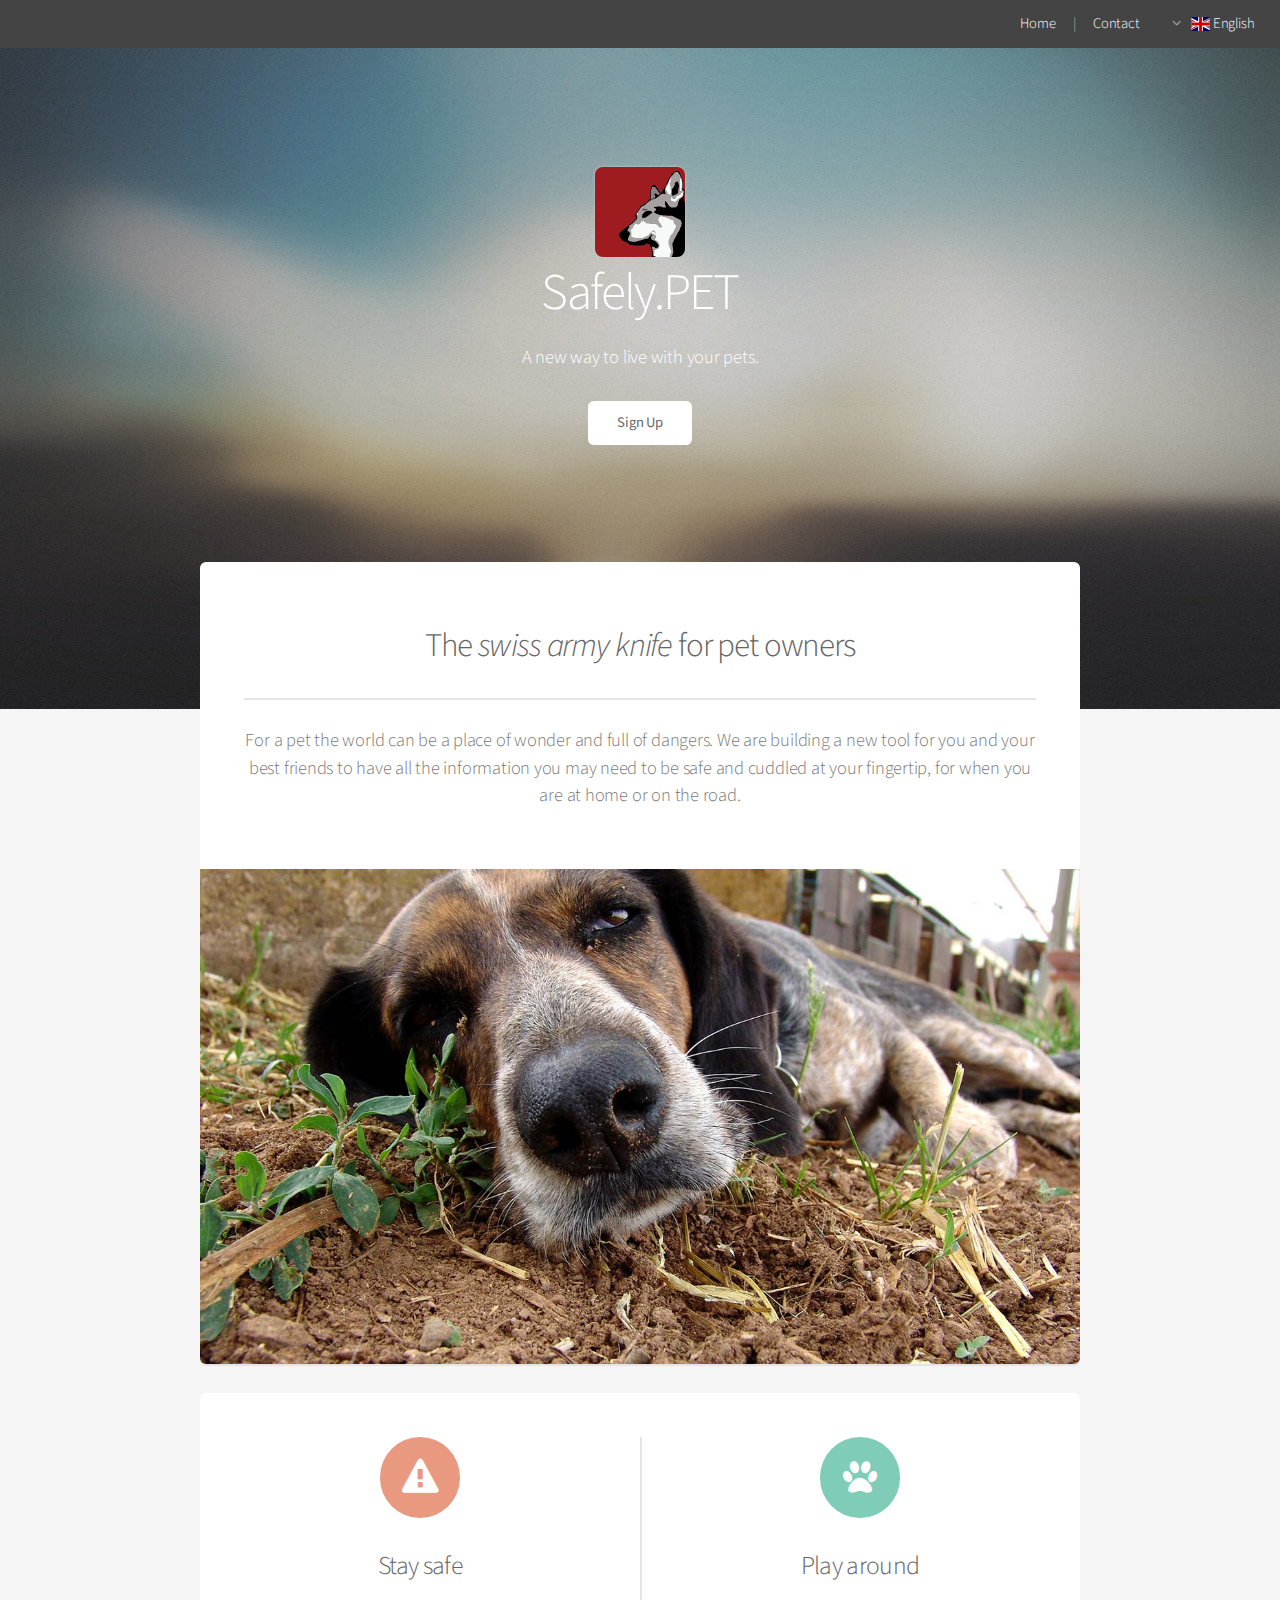
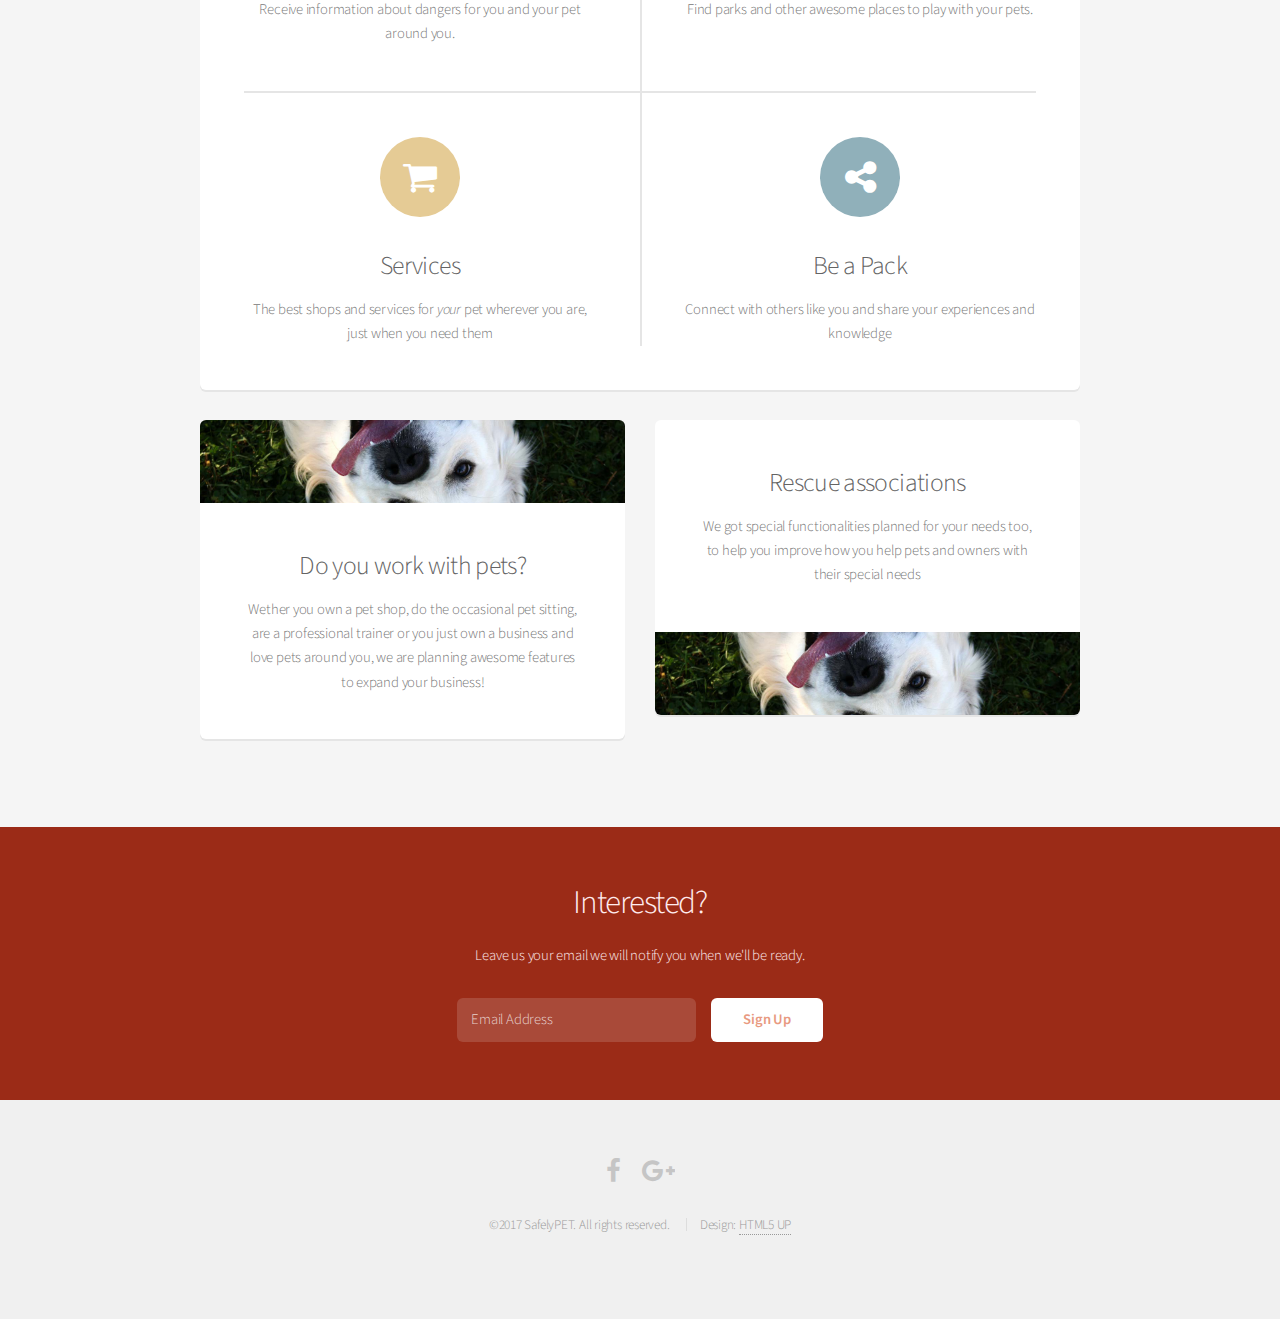
==== en/index.html @ f450c18d "new landing page stub" ====
<!DOCTYPE HTML>
<!--
	Alpha by HTML5 UP
	html5up.net | @ajlkn
	Free for personal and commercial use under the CCA 3.0 license (html5up.net/license)
-->
<html>

<head>
	<title>Safely.PET</title>
	<meta charset="utf-8" />
	<meta name="viewport" content="width=device-width, initial-scale=1" />
	<!--[if lte IE 8]><script src="../assets/js/ie/html5shiv.js"></script><![endif]-->
	<link rel="stylesheet" href="../assets/css/main.css" />
	<link rel="stylesheet" href="../assets/css/custom.css" />
	<link rel="stylesheet" href="../assets/css/flag-icon.min.css" />
	<!--[if lte IE 8]><link rel="stylesheet" href="../assets/css/ie8.css" /><![endif]-->
</head>

<body class="landing">
	<div id="page-wrapper">

		<!-- Header -->
		<header id="header" class="">
			<nav id="nav">
				<ul>
					<li><a href="index.html">Home</a></li> |
					<li><a href="contact.html">Contact</a></li>
					<li>
						<a href="#" class="icon fa-angle-down">
							<span class="flag-icon flag-icon-gb"></span> English</a>
						<ul>
							<li>
								<a href="/it/">
									<span class="flag-icon flag-icon-it"></span> Italiano</a>
							</li>
							<li>
								<a href="#">
									<span class="flag-icon flag-icon-fi"></span> Suomi</a>
							</li>
						</ul>
					</li>
				</ul>
			</nav>
		</header>

		<!-- Banner -->
		<section id="banner">
			<h1>
				<img src="../images/logo.png" alt="logo" class="logo">
			</h1>
			<h2>Safely.PET</h2>
			<p>A new way to live with your pets.</p>
			<ul class="actions">
				<li><a href="#cta" class="button special">Sign Up</a></li>
			</ul>
		</section>

		<!-- Main -->
		<section id="main" class="container">

			<section class="box special">
				<header class="major">
					<h2>The <em>swiss army knife</em> for pet owners</h2>
					<p>
						For a pet the world can be a place of wonder and full of dangers. We are building a new tool for you and your best friends
						to have all the information you may need to be safe and cuddled at your fingertip, for when you are at home or on the
						road.
					</p>
				</header>
				<span class="image featured"><img src="../images/caro7.jpg" alt="" /></span>
			</section>

			<section id="features" class="box special features">
				<div class="features-row">
					<section>
						<span class="icon major fa-exclamation-triangle accent2"></span>
						<h3>Stay safe</h3>
						<p>
							Receive information about dangers for you and your pet around you.</br>
						</p>
					</section>
					<section>
						<span class="icon major fa-paw accent3"></span>
						<h3>Play around</h3>
						<p>Find parks and other awesome places to play with your pets.</p>
					</section>
				</div>
				<div class="features-row">
					<section>
						<span class="icon major fa-shopping-cart accent5"></span>
						<h3>Services</h3>
						<p>
							The best shops and services for <em>your</em> pet wherever you are, just when you need them</p>
					</section>
					<section>
						<span class="icon major fa-share-alt accent4"></span>
						<h3>Be a Pack</h3>
						<p>Connect with others like you and share your experiences and knowledge</p>
					</section>
				</div>
			</section>

			<div class="row">
				<div class="6u 12u(narrower)">

					<section class="box special">
						<span class="image featured"><img src="../images/caro52.jpg" alt="" /></span>
						<h3>Do you work with pets?</h3>
						<p>
							Wether you own a pet shop, do the occasional pet sitting, are a professional trainer or you just own a business and love
							pets around you, we are planning awesome features to expand your business!
						</p>
					</section>

				</div>
				<div class="6u 12u(narrower)">

					<section class="box special">
						<h3>Rescue associations</h3>
						<p>
							We got special functionalities planned for your needs too, to help you improve how you help pets and owners with their special
							needs
						</p>

						<span class="image featured"><img src="../images/caro52.jpg" alt="" /></span>
					</section>

				</div>
			</div>

			<!--
						<div class="6u 12u(narrower)">

							<section class="box special">
								<span class="image featured"><img src="../images/pic03.jpg" alt="" /></span>
								<h3>Accumsan integer</h3>
								<p>Integer volutpat ante et accumsan commophasellus sed aliquam feugiat lorem aliquet ut enim rutrum phasellus iaculis accumsan dolore magna aliquam veroeros.</p>
								<ul class="actions">
									<li><a href="#" class="button alt">Learn More</a></li>
								</ul>
							</section>

						</div>
					</div>
-->
		</section>

		<!-- CTA -->
		<section class="cta">

			<h2>Interested?</h2>
			<p>Leave us your email we will notify you when we'll be ready.</p>

			<form>
				<div class="row uniform 50%">
					<div class="8u 12u(mobilep)">
						<input type="email" name="email" id="email" placeholder="Email Address" />
					</div>
					<div class="4u 12u(mobilep)">
						<input type="submit" value="Sign Up" class="fit" />
					</div>
				</div>
			</form>

		</section>

		<!-- Footer -->
		<footer id="footer">
			<ul class="icons">
				<!-- <li><a href="#" class="icon fa-twitter"><span class="label">Twitter</span></a></li> -->
				<li><a href="https://www.facebook.com/SafelyPetintl/" class="icon fa-facebook"><span class="label">Facebook</span></a></li>
				<!-- <li><a href="#" class="icon fa-instagram"><span class="label">Instagram</span></a></li> -->
				<!-- <li><a href="#" class="icon fa-github"><span class="label">Github</span></a></li> -->
				<!-- <li><a href="#" class="icon fa-dribbble"><span class="label">Dribbble</span></a></li> -->
				<li><a href="#" class="icon fa-google-plus"><span class="label">Google+</span></a></li>
			</ul>
			<ul class="copyright">
				<li>&copy;2017 SafelyPET. All rights reserved.</li>
				<li>Design: <a href="http://html5up.net">HTML5 UP</a></li>
			</ul>
		</footer>

	</div>

	<!-- Scripts -->
	<script src="../assets/js/jquery.min.js"></script>
	<script src="../assets/js/jquery.dropotron.min.js"></script>
	<script src="../assets/js/jquery.scrollgress.min.js"></script>
	<script src="../assets/js/skel.min.js"></script>
	<script src="../assets/js/util.js"></script>
	<!--[if lte IE 8]><script src="../assets/js/ie/respond.min.js"></script><![endif]-->
	<script src="../assets/js/main.js"></script>

</body>

</html>
---- assets/css/main.css ----
@import url("font-awesome.min.css");
@import url("https://fonts.googleapis.com/css?family=Source+Sans+Pro:300,400,300italic,400italic");

/*
	Alpha by HTML5 UP
	html5up.net | @ajlkn
	Free for personal and commercial use under the CCA 3.0 license (html5up.net/license)
*/

/* Reset */

	html, body, div, span, applet, object, iframe, h1, h2, h3, h4, h5, h6, p, blockquote, pre, a, abbr, acronym, address, big, cite, code, del, dfn, em, img, ins, kbd, q, s, samp, small, strike, strong, sub, sup, tt, var, b, u, i, center, dl, dt, dd, ol, ul, li, fieldset, form, label, legend, table, caption, tbody, tfoot, thead, tr, th, td, article, aside, canvas, details, embed, figure, figcaption, footer, header, hgroup, menu, nav, output, ruby, section, summary, time, mark, audio, video {
		margin: 0;
		padding: 0;
		border: 0;
		font-size: 100%;
		font: inherit;
		vertical-align: baseline;
	}

	article, aside, details, figcaption, figure, footer, header, hgroup, menu, nav, section {
		display: block;
	}

	body {
		line-height: 1;
	}

	ol, ul {
		list-style: none;
	}

	blockquote, q {
		quotes: none;
	}

	blockquote:before, blockquote:after, q:before, q:after {
		content: '';
		content: none;
	}

	table {
		border-collapse: collapse;
		border-spacing: 0;
	}

	body {
		-webkit-text-size-adjust: none;
	}

/* Box Model */

	*, *:before, *:after {
		-moz-box-sizing: border-box;
		-webkit-box-sizing: border-box;
		box-sizing: border-box;
	}

/* Containers */

	.container {
		margin-left: auto;
		margin-right: auto;
	}

	.container.\31 25\25 {
		width: 100%;
		max-width: 75em;
		min-width: 60em;
	}

	.container.\37 5\25 {
		width: 45em;
	}

	.container.\35 0\25 {
		width: 30em;
	}

	.container.\32 5\25 {
		width: 15em;
	}

	.container {
		width: 60em;
	}

	@media screen and (max-width: 1680px) {

		.container.\31 25\25 {
			width: 100%;
			max-width: 75em;
			min-width: 60em;
		}

		.container.\37 5\25 {
			width: 45em;
		}

		.container.\35 0\25 {
			width: 30em;
		}

		.container.\32 5\25 {
			width: 15em;
		}

		.container {
			width: 60em;
		}

	}

	@media screen and (max-width: 1280px) {

		.container.\31 25\25 {
			width: 100%;
			max-width: 75em;
			min-width: 60em;
		}

		.container.\37 5\25 {
			width: 45em;
		}

		.container.\35 0\25 {
			width: 30em;
		}

		.container.\32 5\25 {
			width: 15em;
		}

		.container {
			width: 60em;
		}

	}

	@media screen and (max-width: 980px) {

		.container.\31 25\25 {
			width: 100%;
			max-width: 112.5%;
			min-width: 90%;
		}

		.container.\37 5\25 {
			width: 67.5%;
		}

		.container.\35 0\25 {
			width: 45%;
		}

		.container.\32 5\25 {
			width: 22.5%;
		}

		.container {
			width: 90%;
		}

	}

	@media screen and (max-width: 840px) {

		.container.\31 25\25 {
			width: 100%;
			max-width: 112.5%;
			min-width: 90%;
		}

		.container.\37 5\25 {
			width: 67.5%;
		}

		.container.\35 0\25 {
			width: 45%;
		}

		.container.\32 5\25 {
			width: 22.5%;
		}

		.container {
			width: 90% !important;
		}

	}

	@media screen and (max-width: 736px) {

		.container.\31 25\25 {
			width: 100%;
			max-width: 125%;
			min-width: 100%;
		}

		.container.\37 5\25 {
			width: 75%;
		}

		.container.\35 0\25 {
			width: 50%;
		}

		.container.\32 5\25 {
			width: 25%;
		}

		.container {
			width: 100% !important;
		}

	}

	@media screen and (max-width: 480px) {

		.container.\31 25\25 {
			width: 100%;
			max-width: 125%;
			min-width: 100%;
		}

		.container.\37 5\25 {
			width: 75%;
		}

		.container.\35 0\25 {
			width: 50%;
		}

		.container.\32 5\25 {
			width: 25%;
		}

		.container {
			width: 100% !important;
		}

	}

/* Grid */

	.row {
		border-bottom: solid 1px transparent;
		-moz-box-sizing: border-box;
		-webkit-box-sizing: border-box;
		box-sizing: border-box;
	}

	.row > * {
		float: left;
		-moz-box-sizing: border-box;
		-webkit-box-sizing: border-box;
		box-sizing: border-box;
	}

	.row:after, .row:before {
		content: '';
		display: block;
		clear: both;
		height: 0;
	}

	.row.uniform > * > :first-child {
		margin-top: 0;
	}

	.row.uniform > * > :last-child {
		margin-bottom: 0;
	}

	.row.\30 \25 > * {
		padding: 0 0 0 0em;
	}

	.row.\30 \25 {
		margin: 0 0 -1px 0em;
	}

	.row.uniform.\30 \25 > * {
		padding: 0em 0 0 0em;
	}

	.row.uniform.\30 \25 {
		margin: 0em 0 -1px 0em;
	}

	.row > * {
		padding: 0 0 0 2em;
	}

	.row {
		margin: 0 0 -1px -2em;
	}

	.row.uniform > * {
		padding: 2em 0 0 2em;
	}

	.row.uniform {
		margin: -2em 0 -1px -2em;
	}

	.row.\32 00\25 > * {
		padding: 0 0 0 4em;
	}

	.row.\32 00\25 {
		margin: 0 0 -1px -4em;
	}

	.row.uniform.\32 00\25 > * {
		padding: 4em 0 0 4em;
	}

	.row.uniform.\32 00\25 {
		margin: -4em 0 -1px -4em;
	}

	.row.\31 50\25 > * {
		padding: 0 0 0 3em;
	}

	.row.\31 50\25 {
		margin: 0 0 -1px -3em;
	}

	.row.uniform.\31 50\25 > * {
		padding: 3em 0 0 3em;
	}

	.row.uniform.\31 50\25 {
		margin: -3em 0 -1px -3em;
	}

	.row.\35 0\25 > * {
		padding: 0 0 0 1em;
	}

	.row.\35 0\25 {
		margin: 0 0 -1px -1em;
	}

	.row.uniform.\35 0\25 > * {
		padding: 1em 0 0 1em;
	}

	.row.uniform.\35 0\25 {
		margin: -1em 0 -1px -1em;
	}

	.row.\32 5\25 > * {
		padding: 0 0 0 0.5em;
	}

	.row.\32 5\25 {
		margin: 0 0 -1px -0.5em;
	}

	.row.uniform.\32 5\25 > * {
		padding: 0.5em 0 0 0.5em;
	}

	.row.uniform.\32 5\25 {
		margin: -0.5em 0 -1px -0.5em;
	}

	.\31 2u, .\31 2u\24 {
		width: 100%;
		clear: none;
		margin-left: 0;
	}

	.\31 1u, .\31 1u\24 {
		width: 91.6666666667%;
		clear: none;
		margin-left: 0;
	}

	.\31 0u, .\31 0u\24 {
		width: 83.3333333333%;
		clear: none;
		margin-left: 0;
	}

	.\39 u, .\39 u\24 {
		width: 75%;
		clear: none;
		margin-left: 0;
	}

	.\38 u, .\38 u\24 {
		width: 66.6666666667%;
		clear: none;
		margin-left: 0;
	}

	.\37 u, .\37 u\24 {
		width: 58.3333333333%;
		clear: none;
		margin-left: 0;
	}

	.\36 u, .\36 u\24 {
		width: 50%;
		clear: none;
		margin-left: 0;
	}

	.\35 u, .\35 u\24 {
		width: 41.6666666667%;
		clear: none;
		margin-left: 0;
	}

	.\34 u, .\34 u\24 {
		width: 33.3333333333%;
		clear: none;
		margin-left: 0;
	}

	.\33 u, .\33 u\24 {
		width: 25%;
		clear: none;
		margin-left: 0;
	}

	.\32 u, .\32 u\24 {
		width: 16.6666666667%;
		clear: none;
		margin-left: 0;
	}

	.\31 u, .\31 u\24 {
		width: 8.3333333333%;
		clear: none;
		margin-left: 0;
	}

	.\31 2u\24 + *,
	.\31 1u\24 + *,
	.\31 0u\24 + *,
	.\39 u\24 + *,
	.\38 u\24 + *,
	.\37 u\24 + *,
	.\36 u\24 + *,
	.\35 u\24 + *,
	.\34 u\24 + *,
	.\33 u\24 + *,
	.\32 u\24 + *,
	.\31 u\24 + * {
		clear: left;
	}

	.\-11u {
		margin-left: 91.66667%;
	}

	.\-10u {
		margin-left: 83.33333%;
	}

	.\-9u {
		margin-left: 75%;
	}

	.\-8u {
		margin-left: 66.66667%;
	}

	.\-7u {
		margin-left: 58.33333%;
	}

	.\-6u {
		margin-left: 50%;
	}

	.\-5u {
		margin-left: 41.66667%;
	}

	.\-4u {
		margin-left: 33.33333%;
	}

	.\-3u {
		margin-left: 25%;
	}

	.\-2u {
		margin-left: 16.66667%;
	}

	.\-1u {
		margin-left: 8.33333%;
	}

	@media screen and (max-width: 1680px) {

		.row > * {
			padding: 0 0 0 2em;
		}

		.row {
			margin: 0 0 -1px -2em;
		}

		.row.uniform > * {
			padding: 2em 0 0 2em;
		}

		.row.uniform {
			margin: -2em 0 -1px -2em;
		}

		.row.\32 00\25 > * {
			padding: 0 0 0 4em;
		}

		.row.\32 00\25 {
			margin: 0 0 -1px -4em;
		}

		.row.uniform.\32 00\25 > * {
			padding: 4em 0 0 4em;
		}

		.row.uniform.\32 00\25 {
			margin: -4em 0 -1px -4em;
		}

		.row.\31 50\25 > * {
			padding: 0 0 0 3em;
		}

		.row.\31 50\25 {
			margin: 0 0 -1px -3em;
		}

		.row.uniform.\31 50\25 > * {
			padding: 3em 0 0 3em;
		}

		.row.uniform.\31 50\25 {
			margin: -3em 0 -1px -3em;
		}

		.row.\35 0\25 > * {
			padding: 0 0 0 1em;
		}

		.row.\35 0\25 {
			margin: 0 0 -1px -1em;
		}

		.row.uniform.\35 0\25 > * {
			padding: 1em 0 0 1em;
		}

		.row.uniform.\35 0\25 {
			margin: -1em 0 -1px -1em;
		}

		.row.\32 5\25 > * {
			padding: 0 0 0 0.5em;
		}

		.row.\32 5\25 {
			margin: 0 0 -1px -0.5em;
		}

		.row.uniform.\32 5\25 > * {
			padding: 0.5em 0 0 0.5em;
		}

		.row.uniform.\32 5\25 {
			margin: -0.5em 0 -1px -0.5em;
		}

		.\31 2u\28wide\29, .\31 2u\24\28wide\29 {
			width: 100%;
			clear: none;
			margin-left: 0;
		}

		.\31 1u\28wide\29, .\31 1u\24\28wide\29 {
			width: 91.6666666667%;
			clear: none;
			margin-left: 0;
		}

		.\31 0u\28wide\29, .\31 0u\24\28wide\29 {
			width: 83.3333333333%;
			clear: none;
			margin-left: 0;
		}

		.\39 u\28wide\29, .\39 u\24\28wide\29 {
			width: 75%;
			clear: none;
			margin-left: 0;
		}

		.\38 u\28wide\29, .\38 u\24\28wide\29 {
			width: 66.6666666667%;
			clear: none;
			margin-left: 0;
		}

		.\37 u\28wide\29, .\37 u\24\28wide\29 {
			width: 58.3333333333%;
			clear: none;
			margin-left: 0;
		}

		.\36 u\28wide\29, .\36 u\24\28wide\29 {
			width: 50%;
			clear: none;
			margin-left: 0;
		}

		.\35 u\28wide\29, .\35 u\24\28wide\29 {
			width: 41.6666666667%;
			clear: none;
			margin-left: 0;
		}

		.\34 u\28wide\29, .\34 u\24\28wide\29 {
			width: 33.3333333333%;
			clear: none;
			margin-left: 0;
		}

		.\33 u\28wide\29, .\33 u\24\28wide\29 {
			width: 25%;
			clear: none;
			margin-left: 0;
		}

		.\32 u\28wide\29, .\32 u\24\28wide\29 {
			width: 16.6666666667%;
			clear: none;
			margin-left: 0;
		}

		.\31 u\28wide\29, .\31 u\24\28wide\29 {
			width: 8.3333333333%;
			clear: none;
			margin-left: 0;
		}

		.\31 2u\24\28wide\29 + *,
		.\31 1u\24\28wide\29 + *,
		.\31 0u\24\28wide\29 + *,
		.\39 u\24\28wide\29 + *,
		.\38 u\24\28wide\29 + *,
		.\37 u\24\28wide\29 + *,
		.\36 u\24\28wide\29 + *,
		.\35 u\24\28wide\29 + *,
		.\34 u\24\28wide\29 + *,
		.\33 u\24\28wide\29 + *,
		.\32 u\24\28wide\29 + *,
		.\31 u\24\28wide\29 + * {
			clear: left;
		}

		.\-11u\28wide\29 {
			margin-left: 91.66667%;
		}

		.\-10u\28wide\29 {
			margin-left: 83.33333%;
		}

		.\-9u\28wide\29 {
			margin-left: 75%;
		}

		.\-8u\28wide\29 {
			margin-left: 66.66667%;
		}

		.\-7u\28wide\29 {
			margin-left: 58.33333%;
		}

		.\-6u\28wide\29 {
			margin-left: 50%;
		}

		.\-5u\28wide\29 {
			margin-left: 41.66667%;
		}

		.\-4u\28wide\29 {
			margin-left: 33.33333%;
		}

		.\-3u\28wide\29 {
			margin-left: 25%;
		}

		.\-2u\28wide\29 {
			margin-left: 16.66667%;
		}

		.\-1u\28wide\29 {
			margin-left: 8.33333%;
		}

	}

	@media screen and (max-width: 1280px) {

		.row > * {
			padding: 0 0 0 2em;
		}

		.row {
			margin: 0 0 -1px -2em;
		}

		.row.uniform > * {
			padding: 2em 0 0 2em;
		}

		.row.uniform {
			margin: -2em 0 -1px -2em;
		}

		.row.\32 00\25 > * {
			padding: 0 0 0 4em;
		}

		.row.\32 00\25 {
			margin: 0 0 -1px -4em;
		}

		.row.uniform.\32 00\25 > * {
			padding: 4em 0 0 4em;
		}

		.row.uniform.\32 00\25 {
			margin: -4em 0 -1px -4em;
		}

		.row.\31 50\25 > * {
			padding: 0 0 0 3em;
		}

		.row.\31 50\25 {
			margin: 0 0 -1px -3em;
		}

		.row.uniform.\31 50\25 > * {
			padding: 3em 0 0 3em;
		}

		.row.uniform.\31 50\25 {
			margin: -3em 0 -1px -3em;
		}

		.row.\35 0\25 > * {
			padding: 0 0 0 1em;
		}

		.row.\35 0\25 {
			margin: 0 0 -1px -1em;
		}

		.row.uniform.\35 0\25 > * {
			padding: 1em 0 0 1em;
		}

		.row.uniform.\35 0\25 {
			margin: -1em 0 -1px -1em;
		}

		.row.\32 5\25 > * {
			padding: 0 0 0 0.5em;
		}

		.row.\32 5\25 {
			margin: 0 0 -1px -0.5em;
		}

		.row.uniform.\32 5\25 > * {
			padding: 0.5em 0 0 0.5em;
		}

		.row.uniform.\32 5\25 {
			margin: -0.5em 0 -1px -0.5em;
		}

		.\31 2u\28normal\29, .\31 2u\24\28normal\29 {
			width: 100%;
			clear: none;
			margin-left: 0;
		}

		.\31 1u\28normal\29, .\31 1u\24\28normal\29 {
			width: 91.6666666667%;
			clear: none;
			margin-left: 0;
		}

		.\31 0u\28normal\29, .\31 0u\24\28normal\29 {
			width: 83.3333333333%;
			clear: none;
			margin-left: 0;
		}

		.\39 u\28normal\29, .\39 u\24\28normal\29 {
			width: 75%;
			clear: none;
			margin-left: 0;
		}

		.\38 u\28normal\29, .\38 u\24\28normal\29 {
			width: 66.6666666667%;
			clear: none;
			margin-left: 0;
		}

		.\37 u\28normal\29, .\37 u\24\28normal\29 {
			width: 58.3333333333%;
			clear: none;
			margin-left: 0;
		}

		.\36 u\28normal\29, .\36 u\24\28normal\29 {
			width: 50%;
			clear: none;
			margin-left: 0;
		}

		.\35 u\28normal\29, .\35 u\24\28normal\29 {
			width: 41.6666666667%;
			clear: none;
			margin-left: 0;
		}

		.\34 u\28normal\29, .\34 u\24\28normal\29 {
			width: 33.3333333333%;
			clear: none;
			margin-left: 0;
		}

		.\33 u\28normal\29, .\33 u\24\28normal\29 {
			width: 25%;
			clear: none;
			margin-left: 0;
		}

		.\32 u\28normal\29, .\32 u\24\28normal\29 {
			width: 16.6666666667%;
			clear: none;
			margin-left: 0;
		}

		.\31 u\28normal\29, .\31 u\24\28normal\29 {
			width: 8.3333333333%;
			clear: none;
			margin-left: 0;
		}

		.\31 2u\24\28normal\29 + *,
		.\31 1u\24\28normal\29 + *,
		.\31 0u\24\28normal\29 + *,
		.\39 u\24\28normal\29 + *,
		.\38 u\24\28normal\29 + *,
		.\37 u\24\28normal\29 + *,
		.\36 u\24\28normal\29 + *,
		.\35 u\24\28normal\29 + *,
		.\34 u\24\28normal\29 + *,
		.\33 u\24\28normal\29 + *,
		.\32 u\24\28normal\29 + *,
		.\31 u\24\28normal\29 + * {
			clear: left;
		}

		.\-11u\28normal\29 {
			margin-left: 91.66667%;
		}

		.\-10u\28normal\29 {
			margin-left: 83.33333%;
		}

		.\-9u\28normal\29 {
			margin-left: 75%;
		}

		.\-8u\28normal\29 {
			margin-left: 66.66667%;
		}

		.\-7u\28normal\29 {
			margin-left: 58.33333%;
		}

		.\-6u\28normal\29 {
			margin-left: 50%;
		}

		.\-5u\28normal\29 {
			margin-left: 41.66667%;
		}

		.\-4u\28normal\29 {
			margin-left: 33.33333%;
		}

		.\-3u\28normal\29 {
			margin-left: 25%;
		}

		.\-2u\28normal\29 {
			margin-left: 16.66667%;
		}

		.\-1u\28normal\29 {
			margin-left: 8.33333%;
		}

	}

	@media screen and (max-width: 980px) {

		.row > * {
			padding: 0 0 0 2em;
		}

		.row {
			margin: 0 0 -1px -2em;
		}

		.row.uniform > * {
			padding: 2em 0 0 2em;
		}

		.row.uniform {
			margin: -2em 0 -1px -2em;
		}

		.row.\32 00\25 > * {
			padding: 0 0 0 4em;
		}

		.row.\32 00\25 {
			margin: 0 0 -1px -4em;
		}

		.row.uniform.\32 00\25 > * {
			padding: 4em 0 0 4em;
		}

		.row.uniform.\32 00\25 {
			margin: -4em 0 -1px -4em;
		}

		.row.\31 50\25 > * {
			padding: 0 0 0 3em;
		}

		.row.\31 50\25 {
			margin: 0 0 -1px -3em;
		}

		.row.uniform.\31 50\25 > * {
			padding: 3em 0 0 3em;
		}

		.row.uniform.\31 50\25 {
			margin: -3em 0 -1px -3em;
		}

		.row.\35 0\25 > * {
			padding: 0 0 0 1em;
		}

		.row.\35 0\25 {
			margin: 0 0 -1px -1em;
		}

		.row.uniform.\35 0\25 > * {
			padding: 1em 0 0 1em;
		}

		.row.uniform.\35 0\25 {
			margin: -1em 0 -1px -1em;
		}

		.row.\32 5\25 > * {
			padding: 0 0 0 0.5em;
		}

		.row.\32 5\25 {
			margin: 0 0 -1px -0.5em;
		}

		.row.uniform.\32 5\25 > * {
			padding: 0.5em 0 0 0.5em;
		}

		.row.uniform.\32 5\25 {
			margin: -0.5em 0 -1px -0.5em;
		}

		.\31 2u\28narrow\29, .\31 2u\24\28narrow\29 {
			width: 100%;
			clear: none;
			margin-left: 0;
		}

		.\31 1u\28narrow\29, .\31 1u\24\28narrow\29 {
			width: 91.6666666667%;
			clear: none;
			margin-left: 0;
		}

		.\31 0u\28narrow\29, .\31 0u\24\28narrow\29 {
			width: 83.3333333333%;
			clear: none;
			margin-left: 0;
		}

		.\39 u\28narrow\29, .\39 u\24\28narrow\29 {
			width: 75%;
			clear: none;
			margin-left: 0;
		}

		.\38 u\28narrow\29, .\38 u\24\28narrow\29 {
			width: 66.6666666667%;
			clear: none;
			margin-left: 0;
		}

		.\37 u\28narrow\29, .\37 u\24\28narrow\29 {
			width: 58.3333333333%;
			clear: none;
			margin-left: 0;
		}

		.\36 u\28narrow\29, .\36 u\24\28narrow\29 {
			width: 50%;
			clear: none;
			margin-left: 0;
		}

		.\35 u\28narrow\29, .\35 u\24\28narrow\29 {
			width: 41.6666666667%;
			clear: none;
			margin-left: 0;
		}

		.\34 u\28narrow\29, .\34 u\24\28narrow\29 {
			width: 33.3333333333%;
			clear: none;
			margin-left: 0;
		}

		.\33 u\28narrow\29, .\33 u\24\28narrow\29 {
			width: 25%;
			clear: none;
			margin-left: 0;
		}

		.\32 u\28narrow\29, .\32 u\24\28narrow\29 {
			width: 16.6666666667%;
			clear: none;
			margin-left: 0;
		}

		.\31 u\28narrow\29, .\31 u\24\28narrow\29 {
			width: 8.3333333333%;
			clear: none;
			margin-left: 0;
		}

		.\31 2u\24\28narrow\29 + *,
		.\31 1u\24\28narrow\29 + *,
		.\31 0u\24\28narrow\29 + *,
		.\39 u\24\28narrow\29 + *,
		.\38 u\24\28narrow\29 + *,
		.\37 u\24\28narrow\29 + *,
		.\36 u\24\28narrow\29 + *,
		.\35 u\24\28narrow\29 + *,
		.\34 u\24\28narrow\29 + *,
		.\33 u\24\28narrow\29 + *,
		.\32 u\24\28narrow\29 + *,
		.\31 u\24\28narrow\29 + * {
			clear: left;
		}

		.\-11u\28narrow\29 {
			margin-left: 91.66667%;
		}

		.\-10u\28narrow\29 {
			margin-left: 83.33333%;
		}

		.\-9u\28narrow\29 {
			margin-left: 75%;
		}

		.\-8u\28narrow\29 {
			margin-left: 66.66667%;
		}

		.\-7u\28narrow\29 {
			margin-left: 58.33333%;
		}

		.\-6u\28narrow\29 {
			margin-left: 50%;
		}

		.\-5u\28narrow\29 {
			margin-left: 41.66667%;
		}

		.\-4u\28narrow\29 {
			margin-left: 33.33333%;
		}

		.\-3u\28narrow\29 {
			margin-left: 25%;
		}

		.\-2u\28narrow\29 {
			margin-left: 16.66667%;
		}

		.\-1u\28narrow\29 {
			margin-left: 8.33333%;
		}

	}

	@media screen and (max-width: 840px) {

		.row > * {
			padding: 0 0 0 2em;
		}

		.row {
			margin: 0 0 -1px -2em;
		}

		.row.uniform > * {
			padding: 2em 0 0 2em;
		}

		.row.uniform {
			margin: -2em 0 -1px -2em;
		}

		.row.\32 00\25 > * {
			padding: 0 0 0 4em;
		}

		.row.\32 00\25 {
			margin: 0 0 -1px -4em;
		}

		.row.uniform.\32 00\25 > * {
			padding: 4em 0 0 4em;
		}

		.row.uniform.\32 00\25 {
			margin: -4em 0 -1px -4em;
		}

		.row.\31 50\25 > * {
			padding: 0 0 0 3em;
		}

		.row.\31 50\25 {
			margin: 0 0 -1px -3em;
		}

		.row.uniform.\31 50\25 > * {
			padding: 3em 0 0 3em;
		}

		.row.uniform.\31 50\25 {
			margin: -3em 0 -1px -3em;
		}

		.row.\35 0\25 > * {
			padding: 0 0 0 1em;
		}

		.row.\35 0\25 {
			margin: 0 0 -1px -1em;
		}

		.row.uniform.\35 0\25 > * {
			padding: 1em 0 0 1em;
		}

		.row.uniform.\35 0\25 {
			margin: -1em 0 -1px -1em;
		}

		.row.\32 5\25 > * {
			padding: 0 0 0 0.5em;
		}

		.row.\32 5\25 {
			margin: 0 0 -1px -0.5em;
		}

		.row.uniform.\32 5\25 > * {
			padding: 0.5em 0 0 0.5em;
		}

		.row.uniform.\32 5\25 {
			margin: -0.5em 0 -1px -0.5em;
		}

		.\31 2u\28narrower\29, .\31 2u\24\28narrower\29 {
			width: 100%;
			clear: none;
			margin-left: 0;
		}

		.\31 1u\28narrower\29, .\31 1u\24\28narrower\29 {
			width: 91.6666666667%;
			clear: none;
			margin-left: 0;
		}

		.\31 0u\28narrower\29, .\31 0u\24\28narrower\29 {
			width: 83.3333333333%;
			clear: none;
			margin-left: 0;
		}

		.\39 u\28narrower\29, .\39 u\24\28narrower\29 {
			width: 75%;
			clear: none;
			margin-left: 0;
		}

		.\38 u\28narrower\29, .\38 u\24\28narrower\29 {
			width: 66.6666666667%;
			clear: none;
			margin-left: 0;
		}

		.\37 u\28narrower\29, .\37 u\24\28narrower\29 {
			width: 58.3333333333%;
			clear: none;
			margin-left: 0;
		}

		.\36 u\28narrower\29, .\36 u\24\28narrower\29 {
			width: 50%;
			clear: none;
			margin-left: 0;
		}

		.\35 u\28narrower\29, .\35 u\24\28narrower\29 {
			width: 41.6666666667%;
			clear: none;
			margin-left: 0;
		}

		.\34 u\28narrower\29, .\34 u\24\28narrower\29 {
			width: 33.3333333333%;
			clear: none;
			margin-left: 0;
		}

		.\33 u\28narrower\29, .\33 u\24\28narrower\29 {
			width: 25%;
			clear: none;
			margin-left: 0;
		}

		.\32 u\28narrower\29, .\32 u\24\28narrower\29 {
			width: 16.6666666667%;
			clear: none;
			margin-left: 0;
		}

		.\31 u\28narrower\29, .\31 u\24\28narrower\29 {
			width: 8.3333333333%;
			clear: none;
			margin-left: 0;
		}

		.\31 2u\24\28narrower\29 + *,
		.\31 1u\24\28narrower\29 + *,
		.\31 0u\24\28narrower\29 + *,
		.\39 u\24\28narrower\29 + *,
		.\38 u\24\28narrower\29 + *,
		.\37 u\24\28narrower\29 + *,
		.\36 u\24\28narrower\29 + *,
		.\35 u\24\28narrower\29 + *,
		.\34 u\24\28narrower\29 + *,
		.\33 u\24\28narrower\29 + *,
		.\32 u\24\28narrower\29 + *,
		.\31 u\24\28narrower\29 + * {
			clear: left;
		}

		.\-11u\28narrower\29 {
			margin-left: 91.66667%;
		}

		.\-10u\28narrower\29 {
			margin-left: 83.33333%;
		}

		.\-9u\28narrower\29 {
			margin-left: 75%;
		}

		.\-8u\28narrower\29 {
			margin-left: 66.66667%;
		}

		.\-7u\28narrower\29 {
			margin-left: 58.33333%;
		}

		.\-6u\28narrower\29 {
			margin-left: 50%;
		}

		.\-5u\28narrower\29 {
			margin-left: 41.66667%;
		}

		.\-4u\28narrower\29 {
			margin-left: 33.33333%;
		}

		.\-3u\28narrower\29 {
			margin-left: 25%;
		}

		.\-2u\28narrower\29 {
			margin-left: 16.66667%;
		}

		.\-1u\28narrower\29 {
			margin-left: 8.33333%;
		}

	}

	@media screen and (max-width: 736px) {

		.row > * {
			padding: 0 0 0 2em;
		}

		.row {
			margin: 0 0 -1px -2em;
		}

		.row.uniform > * {
			padding: 2em 0 0 2em;
		}

		.row.uniform {
			margin: -2em 0 -1px -2em;
		}

		.row.\32 00\25 > * {
			padding: 0 0 0 4em;
		}

		.row.\32 00\25 {
			margin: 0 0 -1px -4em;
		}

		.row.uniform.\32 00\25 > * {
			padding: 4em 0 0 4em;
		}

		.row.uniform.\32 00\25 {
			margin: -4em 0 -1px -4em;
		}

		.row.\31 50\25 > * {
			padding: 0 0 0 3em;
		}

		.row.\31 50\25 {
			margin: 0 0 -1px -3em;
		}

		.row.uniform.\31 50\25 > * {
			padding: 3em 0 0 3em;
		}

		.row.uniform.\31 50\25 {
			margin: -3em 0 -1px -3em;
		}

		.row.\35 0\25 > * {
			padding: 0 0 0 1em;
		}

		.row.\35 0\25 {
			margin: 0 0 -1px -1em;
		}

		.row.uniform.\35 0\25 > * {
			padding: 1em 0 0 1em;
		}

		.row.uniform.\35 0\25 {
			margin: -1em 0 -1px -1em;
		}

		.row.\32 5\25 > * {
			padding: 0 0 0 0.5em;
		}

		.row.\32 5\25 {
			margin: 0 0 -1px -0.5em;
		}

		.row.uniform.\32 5\25 > * {
			padding: 0.5em 0 0 0.5em;
		}

		.row.uniform.\32 5\25 {
			margin: -0.5em 0 -1px -0.5em;
		}

		.\31 2u\28mobile\29, .\31 2u\24\28mobile\29 {
			width: 100%;
			clear: none;
			margin-left: 0;
		}

		.\31 1u\28mobile\29, .\31 1u\24\28mobile\29 {
			width: 91.6666666667%;
			clear: none;
			margin-left: 0;
		}

		.\31 0u\28mobile\29, .\31 0u\24\28mobile\29 {
			width: 83.3333333333%;
			clear: none;
			margin-left: 0;
		}

		.\39 u\28mobile\29, .\39 u\24\28mobile\29 {
			width: 75%;
			clear: none;
			margin-left: 0;
		}

		.\38 u\28mobile\29, .\38 u\24\28mobile\29 {
			width: 66.6666666667%;
			clear: none;
			margin-left: 0;
		}

		.\37 u\28mobile\29, .\37 u\24\28mobile\29 {
			width: 58.3333333333%;
			clear: none;
			margin-left: 0;
		}

		.\36 u\28mobile\29, .\36 u\24\28mobile\29 {
			width: 50%;
			clear: none;
			margin-left: 0;
		}

		.\35 u\28mobile\29, .\35 u\24\28mobile\29 {
			width: 41.6666666667%;
			clear: none;
			margin-left: 0;
		}

		.\34 u\28mobile\29, .\34 u\24\28mobile\29 {
			width: 33.3333333333%;
			clear: none;
			margin-left: 0;
		}

		.\33 u\28mobile\29, .\33 u\24\28mobile\29 {
			width: 25%;
			clear: none;
			margin-left: 0;
		}

		.\32 u\28mobile\29, .\32 u\24\28mobile\29 {
			width: 16.6666666667%;
			clear: none;
			margin-left: 0;
		}

		.\31 u\28mobile\29, .\31 u\24\28mobile\29 {
			width: 8.3333333333%;
			clear: none;
			margin-left: 0;
		}

		.\31 2u\24\28mobile\29 + *,
		.\31 1u\24\28mobile\29 + *,
		.\31 0u\24\28mobile\29 + *,
		.\39 u\24\28mobile\29 + *,
		.\38 u\24\28mobile\29 + *,
		.\37 u\24\28mobile\29 + *,
		.\36 u\24\28mobile\29 + *,
		.\35 u\24\28mobile\29 + *,
		.\34 u\24\28mobile\29 + *,
		.\33 u\24\28mobile\29 + *,
		.\32 u\24\28mobile\29 + *,
		.\31 u\24\28mobile\29 + * {
			clear: left;
		}

		.\-11u\28mobile\29 {
			margin-left: 91.66667%;
		}

		.\-10u\28mobile\29 {
			margin-left: 83.33333%;
		}

		.\-9u\28mobile\29 {
			margin-left: 75%;
		}

		.\-8u\28mobile\29 {
			margin-left: 66.66667%;
		}

		.\-7u\28mobile\29 {
			margin-left: 58.33333%;
		}

		.\-6u\28mobile\29 {
			margin-left: 50%;
		}

		.\-5u\28mobile\29 {
			margin-left: 41.66667%;
		}

		.\-4u\28mobile\29 {
			margin-left: 33.33333%;
		}

		.\-3u\28mobile\29 {
			margin-left: 25%;
		}

		.\-2u\28mobile\29 {
			margin-left: 16.66667%;
		}

		.\-1u\28mobile\29 {
			margin-left: 8.33333%;
		}

	}

	@media screen and (max-width: 480px) {

		.row > * {
			padding: 0 0 0 2em;
		}

		.row {
			margin: 0 0 -1px -2em;
		}

		.row.uniform > * {
			padding: 2em 0 0 2em;
		}

		.row.uniform {
			margin: -2em 0 -1px -2em;
		}

		.row.\32 00\25 > * {
			padding: 0 0 0 4em;
		}

		.row.\32 00\25 {
			margin: 0 0 -1px -4em;
		}

		.row.uniform.\32 00\25 > * {
			padding: 4em 0 0 4em;
		}

		.row.uniform.\32 00\25 {
			margin: -4em 0 -1px -4em;
		}

		.row.\31 50\25 > * {
			padding: 0 0 0 3em;
		}

		.row.\31 50\25 {
			margin: 0 0 -1px -3em;
		}

		.row.uniform.\31 50\25 > * {
			padding: 3em 0 0 3em;
		}

		.row.uniform.\31 50\25 {
			margin: -3em 0 -1px -3em;
		}

		.row.\35 0\25 > * {
			padding: 0 0 0 1em;
		}

		.row.\35 0\25 {
			margin: 0 0 -1px -1em;
		}

		.row.uniform.\35 0\25 > * {
			padding: 1em 0 0 1em;
		}

		.row.uniform.\35 0\25 {
			margin: -1em 0 -1px -1em;
		}

		.row.\32 5\25 > * {
			padding: 0 0 0 0.5em;
		}

		.row.\32 5\25 {
			margin: 0 0 -1px -0.5em;
		}

		.row.uniform.\32 5\25 > * {
			padding: 0.5em 0 0 0.5em;
		}

		.row.uniform.\32 5\25 {
			margin: -0.5em 0 -1px -0.5em;
		}

		.\31 2u\28mobilep\29, .\31 2u\24\28mobilep\29 {
			width: 100%;
			clear: none;
			margin-left: 0;
		}

		.\31 1u\28mobilep\29, .\31 1u\24\28mobilep\29 {
			width: 91.6666666667%;
			clear: none;
			margin-left: 0;
		}

		.\31 0u\28mobilep\29, .\31 0u\24\28mobilep\29 {
			width: 83.3333333333%;
			clear: none;
			margin-left: 0;
		}

		.\39 u\28mobilep\29, .\39 u\24\28mobilep\29 {
			width: 75%;
			clear: none;
			margin-left: 0;
		}

		.\38 u\28mobilep\29, .\38 u\24\28mobilep\29 {
			width: 66.6666666667%;
			clear: none;
			margin-left: 0;
		}

		.\37 u\28mobilep\29, .\37 u\24\28mobilep\29 {
			width: 58.3333333333%;
			clear: none;
			margin-left: 0;
		}

		.\36 u\28mobilep\29, .\36 u\24\28mobilep\29 {
			width: 50%;
			clear: none;
			margin-left: 0;
		}

		.\35 u\28mobilep\29, .\35 u\24\28mobilep\29 {
			width: 41.6666666667%;
			clear: none;
			margin-left: 0;
		}

		.\34 u\28mobilep\29, .\34 u\24\28mobilep\29 {
			width: 33.3333333333%;
			clear: none;
			margin-left: 0;
		}

		.\33 u\28mobilep\29, .\33 u\24\28mobilep\29 {
			width: 25%;
			clear: none;
			margin-left: 0;
		}

		.\32 u\28mobilep\29, .\32 u\24\28mobilep\29 {
			width: 16.6666666667%;
			clear: none;
			margin-left: 0;
		}

		.\31 u\28mobilep\29, .\31 u\24\28mobilep\29 {
			width: 8.3333333333%;
			clear: none;
			margin-left: 0;
		}

		.\31 2u\24\28mobilep\29 + *,
		.\31 1u\24\28mobilep\29 + *,
		.\31 0u\24\28mobilep\29 + *,
		.\39 u\24\28mobilep\29 + *,
		.\38 u\24\28mobilep\29 + *,
		.\37 u\24\28mobilep\29 + *,
		.\36 u\24\28mobilep\29 + *,
		.\35 u\24\28mobilep\29 + *,
		.\34 u\24\28mobilep\29 + *,
		.\33 u\24\28mobilep\29 + *,
		.\32 u\24\28mobilep\29 + *,
		.\31 u\24\28mobilep\29 + * {
			clear: left;
		}

		.\-11u\28mobilep\29 {
			margin-left: 91.66667%;
		}

		.\-10u\28mobilep\29 {
			margin-left: 83.33333%;
		}

		.\-9u\28mobilep\29 {
			margin-left: 75%;
		}

		.\-8u\28mobilep\29 {
			margin-left: 66.66667%;
		}

		.\-7u\28mobilep\29 {
			margin-left: 58.33333%;
		}

		.\-6u\28mobilep\29 {
			margin-left: 50%;
		}

		.\-5u\28mobilep\29 {
			margin-left: 41.66667%;
		}

		.\-4u\28mobilep\29 {
			margin-left: 33.33333%;
		}

		.\-3u\28mobilep\29 {
			margin-left: 25%;
		}

		.\-2u\28mobilep\29 {
			margin-left: 16.66667%;
		}

		.\-1u\28mobilep\29 {
			margin-left: 8.33333%;
		}

	}

/* Basic */

	body {
		background: #f5f5f5;
	}

	body, input, select, textarea {
		color: #777;
		font-family: "Source Sans Pro", sans-serif;
		font-size: 16pt;
		font-weight: 300;
		line-height: 1.65em;
		letter-spacing: -0.015em;
	}

	a {
		-moz-transition: color 0.2s ease-in-out, border-bottom-color 0.2s ease-in-out;
		-webkit-transition: color 0.2s ease-in-out, border-bottom-color 0.2s ease-in-out;
		-ms-transition: color 0.2s ease-in-out, border-bottom-color 0.2s ease-in-out;
		transition: color 0.2s ease-in-out, border-bottom-color 0.2s ease-in-out;
		border-bottom: dotted 1px;
		color: #e89980;
		text-decoration: none;
	}

		a:hover {
			border-bottom-color: transparent;
		}

	strong, b {
		color: #646464;
		font-weight: 400;
	}

	em, i {
		font-style: italic;
	}

	p {
		margin: 0 0 2em 0;
	}

	h1, h2, h3, h4, h5, h6 {
		color: #646464;
		font-weight: 300;
		line-height: 1em;
		margin: 0 0 0.5em 0;
	}

		h1 a, h2 a, h3 a, h4 a, h5 a, h6 a {
			color: inherit;
			text-decoration: none;
		}

	h2 {
		font-size: 2.25em;
		line-height: 1.5em;
		letter-spacing: -0.035em;
	}

	h3 {
		font-size: 1.75em;
		line-height: 1.5em;
		letter-spacing: -0.025em;
	}

	h4 {
		font-size: 1.1em;
		line-height: 1.5em;
		letter-spacing: 0;
	}

	h5 {
		font-size: 0.9em;
		line-height: 1.5em;
		letter-spacing: 0;
	}

	h6 {
		font-size: 0.7em;
		line-height: 1.5em;
		letter-spacing: 0;
	}

	sub {
		font-size: 0.8em;
		position: relative;
		top: 0.5em;
	}

	sup {
		font-size: 0.8em;
		position: relative;
		top: -0.5em;
	}

	hr {
		border: 0;
		border-bottom: solid 2px #e5e5e5;
		margin: 2em 0;
	}

		hr.major {
			margin: 3em 0;
		}

	blockquote {
		border-left: solid 4px #e5e5e5;
		font-style: italic;
		margin: 0 0 2em 0;
		padding: 0.5em 0 0.5em 2em;
	}

	pre {
		-webkit-overflow-scrolling: touch;
		background: #f8f8f8;
		border-radius: 6px;
		border: solid 1px #e5e5e5;
		font-family: monospace;
		font-size: 0.9em;
		line-height: 1.75em;
		margin: 0 0 2em 0;
		overflow-x: auto;
		padding: 1em 1.5em;
	}

	code {
		background: #f8f8f8;
		border-radius: 6px;
		border: solid 1px #e5e5e5;
		font-family: monospace;
		font-size: 0.9em;
		margin: 0 0.25em;
		padding: 0.25em 0.65em;
	}

	.align-left {
		text-align: left;
	}

	.align-center {
		text-align: center;
	}

	.align-right {
		text-align: right;
	}

/* Section/Article */

	section.special, article.special {
		text-align: center;
	}

	header p {
		color: #999;
		position: relative;
		margin: 0 0 1.5em 0;
		font-style: italic;
	}

	header h2 + p {
		font-size: 1.25em;
		margin-top: -1em;
		line-height: 1.5em;
	}

	header h3 + p {
		font-size: 1.1em;
		margin-top: -0.85em;
		line-height: 1.5em;
	}

	header h4 + p,
	header h5 + p,
	header h6 + p {
		font-size: 0.8em;
		margin-top: -0.5em;
		line-height: 1.5em;
	}

	header.major {
		padding: 1em 0;
		text-align: center;
	}

		header.major h2 {
			margin: 0;
		}

		header.major p {
			display: inline-block;
			border-top: solid 2px #e5e5e5;
			color: #777;
			margin: 1.5em 0 0 0;
			padding: 1.5em 0 0 0;
			font-style: normal;
		}

/* Form */

	form {
		margin: 0 0 2em 0;
	}

	label {
		color: #646464;
		display: block;
		font-size: 0.9em;
		font-weight: 300;
		margin: 0 0 1em 0;
	}

	input[type="text"],
	input[type="password"],
	input[type="email"],
	select,
	textarea {
		-moz-appearance: none;
		-webkit-appearance: none;
		-ms-appearance: none;
		appearance: none;
		background: #f8f8f8;
		border-radius: 6px;
		border: solid 1px #e5e5e5;
		color: inherit;
		display: block;
		outline: 0;
		padding: 0 1em;
		text-decoration: none;
		width: 100%;
	}

		input[type="text"]:invalid,
		input[type="password"]:invalid,
		input[type="email"]:invalid,
		select:invalid,
		textarea:invalid {
			box-shadow: none;
		}

		input[type="text"]:focus,
		input[type="password"]:focus,
		input[type="email"]:focus,
		select:focus,
		textarea:focus {
			border-color: #e89980;
			box-shadow: 0 0 0 2px #e89980;
		}

	.select-wrapper {
		text-decoration: none;
		display: block;
		position: relative;
	}

		.select-wrapper:before {
			-moz-osx-font-smoothing: grayscale;
			-webkit-font-smoothing: antialiased;
			font-family: FontAwesome;
			font-style: normal;
			font-weight: normal;
			text-transform: none !important;
		}

		.select-wrapper:before {
			color: #e5e5e5;
			content: '\f078';
			display: block;
			height: 3em;
			line-height: 3em;
			pointer-events: none;
			position: absolute;
			right: 0;
			text-align: center;
			top: 0;
			width: 3em;
		}

		.select-wrapper select::-ms-expand {
			display: none;
		}

	input[type="text"],
	input[type="password"],
	input[type="email"],
	select {
		height: 3em;
	}

	textarea {
		padding: 0.75em 1em;
	}

	input[type="checkbox"],
	input[type="radio"] {
		-moz-appearance: none;
		-webkit-appearance: none;
		-ms-appearance: none;
		appearance: none;
		display: block;
		float: left;
		margin-right: -2em;
		opacity: 0;
		width: 1em;
		z-index: -1;
	}

		input[type="checkbox"] + label,
		input[type="radio"] + label {
			text-decoration: none;
			color: #777;
			cursor: pointer;
			display: inline-block;
			font-size: 1em;
			font-weight: 300;
			padding-left: 2.55em;
			padding-right: 0.75em;
			position: relative;
		}

			input[type="checkbox"] + label:before,
			input[type="radio"] + label:before {
				-moz-osx-font-smoothing: grayscale;
				-webkit-font-smoothing: antialiased;
				font-family: FontAwesome;
				font-style: normal;
				font-weight: normal;
				text-transform: none !important;
			}

			input[type="checkbox"] + label:before,
			input[type="radio"] + label:before {
				background: #f8f8f8;
				border-radius: 6px;
				border: solid 1px #e5e5e5;
				content: '';
				display: inline-block;
				height: 1.8em;
				left: 0;
				line-height: 1.725em;
				position: absolute;
				text-align: center;
				top: 0;
				width: 1.8em;
			}

		input[type="checkbox"]:checked + label:before,
		input[type="radio"]:checked + label:before {
			background: #666;
			border-color: #666;
			color: #ffffff;
			content: '\f00c';
		}

		input[type="checkbox"]:focus + label:before,
		input[type="radio"]:focus + label:before {
			border-color: #e89980;
			box-shadow: 0 0 0 1px #e89980;
		}

	input[type="checkbox"] + label:before {
		border-radius: 6px;
	}

	input[type="radio"] + label:before {
		border-radius: 100%;
	}

	::-webkit-input-placeholder {
		color: #999 !important;
		opacity: 1.0;
	}

	:-moz-placeholder {
		color: #999 !important;
		opacity: 1.0;
	}

	::-moz-placeholder {
		color: #999 !important;
		opacity: 1.0;
	}

	:-ms-input-placeholder {
		color: #999 !important;
		opacity: 1.0;
	}

	.formerize-placeholder {
		color: #999 !important;
		opacity: 1.0;
	}

/* Box */

	.box {
		background: #fff;
		border-radius: 6px;
		box-shadow: 0 2px 0 0 #e5e5e5;
		margin: 0 0 2em 0;
		padding: 3em;
	}

		.box > :last-child {
			margin-bottom: 0;
		}

		.box.alt {
			background: none !important;
			border-radius: 0 !important;
			box-shadow: none !important;
			margin: 0 0 2em 0;
			padding: 0 !important;
		}

		.box.features .features-row {
			border-top: solid 2px #e5e5e5;
			position: relative;
		}

			.box.features .features-row:after {
				clear: both;
				content: '';
				display: block;
			}

			.box.features .features-row section {
				float: left;
				padding: 3em;
				width: 50%;
			}

				.box.features .features-row section :last-child {
					margin-bottom: 0;
				}

				.box.features .features-row section:nth-child(2n) {
					padding-right: 0;
				}

					.box.features .features-row section:nth-child(2n):before {
						background: #e5e5e5;
						content: '';
						display: block;
						height: 100%;
						margin-left: -3em;
						position: absolute;
						top: 0;
						width: 2px;
					}

				.box.features .features-row section:nth-child(2n-1) {
					padding-left: 0;
				}

			.box.features .features-row:first-child {
				border-top: 0;
			}

				.box.features .features-row:first-child section {
					padding-top: 0;
				}

			.box.features .features-row:last-child {
				padding-bottom: 0;
			}

				.box.features .features-row:last-child section {
					padding-bottom: 0;
				}

		.box.special {
			text-align: center;
		}

		.box .image.featured {
			border-radius: 0;
			display: block;
			margin: 3em 0 3em -3em;
			position: relative;
			width: calc(100% + 6em);
		}

			.box .image.featured img {
				border-radius: 0;
				display: block;
				width: 100%;
			}

			.box .image.featured:first-child {
				border-radius: 6px 6px 0 0;
				margin-bottom: 3em;
				margin-top: -3em;
			}

				.box .image.featured:first-child img {
					border-radius: 6px 6px 0 0;
				}

			.box .image.featured:last-child {
				border-radius: 0 0 6px 6px;
				margin-bottom: -3em;
				margin-top: 3em;
			}

				.box .image.featured:last-child img {
					border-radius: 0 0 6px 6px;
				}

/* Icon */

	.icon {
		text-decoration: none;
		border-bottom: none;
		position: relative;
	}

		.icon:before {
			-moz-osx-font-smoothing: grayscale;
			-webkit-font-smoothing: antialiased;
			font-family: FontAwesome;
			font-style: normal;
			font-weight: normal;
			text-transform: none !important;
		}

		.icon > .label {
			display: none;
		}

		.icon.major {
			background: #666;
			border-radius: 100%;
			color: #ffffff;
			cursor: default;
			display: inline-block;
			height: 5.5em;
			line-height: 5.5em;
			margin: 0 0 2em 0;
			width: 5.5em;
		}

			.icon.major:before {
				font-size: 2.5em;
			}

			.icon.major.accent1 {
				background: #666;
				color: #ffffff;
			}

			.icon.major.accent2 {
				background: #e89980;
				color: #ffffff;
			}

			.icon.major.accent3 {
				background: #7fcdb8;
				color: #ffffff;
			}

			.icon.major.accent4 {
				background: #90b0ba;
				color: #ffffff;
			}

			.icon.major.accent5 {
				background: #e5cb95;
				color: #ffffff;
			}

/* Image */

	.image {
		border-radius: 6px;
		border: 0;
		display: inline-block;
		position: relative;
	}

		.image img {
			border-radius: 6px;
			display: block;
		}

		.image.left {
			float: left;
			padding: 0 1.5em 1em 0;
			top: 0.25em;
		}

		.image.right {
			float: right;
			padding: 0 0 1em 1.5em;
			top: 0.25em;
		}

		.image.fit {
			display: block;
			margin: 0 0 2em 0;
			width: 100%;
		}

			.image.fit img {
				display: block;
				width: 100%;
			}

/* List */

	ol {
		list-style: decimal;
		margin: 0 0 2em 0;
		padding-left: 1.25em;
	}

		ol li {
			padding-left: 0.25em;
		}

	ul {
		list-style: disc;
		margin: 0 0 2em 0;
		padding-left: 1em;
	}

		ul li {
			padding-left: 0.5em;
		}

		ul.alt {
			list-style: none;
			padding-left: 0;
		}

			ul.alt li {
				border-top: solid 1px #e5e5e5;
				padding: 0.5em 0;
			}

				ul.alt li:first-child {
					border-top: 0;
					padding-top: 0;
				}

		ul.icons {
			cursor: default;
			list-style: none;
			padding-left: 0;
		}

			ul.icons li {
				display: inline-block;
				padding: 0 1.25em 0 0;
			}

				ul.icons li:last-child {
					padding-right: 0;
				}

				ul.icons li .icon {
					color: inherit;
				}

					ul.icons li .icon:before {
						font-size: 1.75em;
					}

			ul.icons li > .fa-facebook:hover {
				color: #3b5998
			}

			ul.icons li > .fa-google-plus:hover {
				color: #D84B37
			}

		ul.actions {
			cursor: default;
			list-style: none;
			padding-left: 0;
		}

			ul.actions li {
				display: inline-block;
				padding: 0 1em 0 0;
				vertical-align: middle;
			}

				ul.actions li:last-child {
					padding-right: 0;
				}

			ul.actions.small li {
				padding: 0 0.5em 0 0;
			}

			ul.actions.vertical li {
				display: block;
				padding: 1em 0 0 0;
			}

				ul.actions.vertical li:first-child {
					padding-top: 0;
				}

				ul.actions.vertical li > * {
					margin-bottom: 0;
				}

			ul.actions.vertical.small li {
				padding: 0.5em 0 0 0;
			}

				ul.actions.vertical.small li:first-child {
					padding-top: 0;
				}

			ul.actions.fit {
				display: table;
				margin-left: -1em;
				padding: 0;
				table-layout: fixed;
				width: calc(100% + 1em);
			}

				ul.actions.fit li {
					display: table-cell;
					padding: 0 0 0 1em;
				}

					ul.actions.fit li > * {
						margin-bottom: 0;
					}

				ul.actions.fit.small {
					margin-left: -0.5em;
					width: calc(100% + 0.5em);
				}

					ul.actions.fit.small li {
						padding: 0 0 0 0.5em;
					}

	dl {
		margin: 0 0 2em 0;
	}

/* Table */

	.table-wrapper {
		-webkit-overflow-scrolling: touch;
		overflow-x: auto;
	}

	table {
		margin: 0 0 2em 0;
		width: 100%;
	}

		table tbody tr {
			border: solid 1px #e5e5e5;
			border-left: 0;
			border-right: 0;
		}

			table tbody tr:nth-child(2n + 1) {
				background-color: #f8f8f8;
			}

		table td {
			padding: 0.75em 0.75em;
		}

		table th {
			color: #646464;
			font-size: 0.9em;
			font-weight: 300;
			padding: 0 0.75em 0.75em 0.75em;
			text-align: left;
		}

		table thead {
			border-bottom: solid 2px #e5e5e5;
		}

		table tfoot {
			border-top: solid 2px #e5e5e5;
		}

		table.alt {
			border-collapse: separate;
		}

			table.alt tbody tr td {
				border: solid 1px #e5e5e5;
				border-left-width: 0;
				border-top-width: 0;
			}

				table.alt tbody tr td:first-child {
					border-left-width: 1px;
				}

			table.alt tbody tr:first-child td {
				border-top-width: 1px;
			}

			table.alt thead {
				border-bottom: 0;
			}

			table.alt tfoot {
				border-top: 0;
			}

/* Button */

	input[type="submit"],
	input[type="reset"],
	input[type="button"],
	.button {
		-moz-appearance: none;
		-webkit-appearance: none;
		-ms-appearance: none;
		appearance: none;
		-moz-transition: background-color 0.2s ease-in-out, color 0.2s ease-in-out;
		-webkit-transition: background-color 0.2s ease-in-out, color 0.2s ease-in-out;
		-ms-transition: background-color 0.2s ease-in-out, color 0.2s ease-in-out;
		transition: background-color 0.2s ease-in-out, color 0.2s ease-in-out;
		background-color: #666;
		border-radius: 6px;
		border: 0;
		color: #ffffff;
		cursor: pointer;
		display: inline-block;
		font-weight: 400;
		height: 3em;
		line-height: 3em;
		padding: 0 2em;
		text-align: center;
		text-decoration: none;
		white-space: nowrap;
	}

		input[type="submit"]:hover,
		input[type="reset"]:hover,
		input[type="button"]:hover,
		.button:hover {
			background-color: #737373;
		}

		input[type="submit"]:active,
		input[type="reset"]:active,
		input[type="button"]:active,
		.button:active {
			background-color: #595959;
		}

		input[type="submit"].icon,
		input[type="reset"].icon,
		input[type="button"].icon,
		.button.icon {
			padding-left: 1.35em;
		}

			input[type="submit"].icon:before,
			input[type="reset"].icon:before,
			input[type="button"].icon:before,
			.button.icon:before {
				margin-right: 0.5em;
			}

		input[type="submit"].fit,
		input[type="reset"].fit,
		input[type="button"].fit,
		.button.fit {
			display: block;
			margin: 0 0 1em 0;
			width: 100%;
		}

		input[type="submit"].small,
		input[type="reset"].small,
		input[type="button"].small,
		.button.small {
			font-size: 0.8em;
			height: 2.7em;
			line-height: 2.7em;
		}

		input[type="submit"].big,
		input[type="reset"].big,
		input[type="button"].big,
		.button.big {
			font-size: 1.25em;
			height: 2.7em;
			line-height: 2.7em;
		}

		input[type="submit"].alt,
		input[type="reset"].alt,
		input[type="button"].alt,
		.button.alt {
			background-color: transparent;
			box-shadow: inset 0 0 0 2px #e5e5e5;
			color: #777;
		}

			input[type="submit"].alt:hover,
			input[type="reset"].alt:hover,
			input[type="button"].alt:hover,
			.button.alt:hover {
				background-color: #f8f8f8;
			}

			input[type="submit"].alt:active,
			input[type="reset"].alt:active,
			input[type="button"].alt:active,
			.button.alt:active {
				background-color: #f0f0f0;
			}

			input[type="submit"].alt.icon:before,
			input[type="reset"].alt.icon:before,
			input[type="button"].alt.icon:before,
			.button.alt.icon:before {
				color: #999;
			}

		input[type="submit"].special,
		input[type="reset"].special,
		input[type="button"].special,
		.button.special {
			background-color: #e89980;
			color: #ffffff !important;
		}

			input[type="submit"].special:hover,
			input[type="reset"].special:hover,
			input[type="button"].special:hover,
			.button.special:hover {
				background-color: #ecaa96;
			}

			input[type="submit"].special:active,
			input[type="reset"].special:active,
			input[type="button"].special:active,
			.button.special:active {
				background-color: #e4886a;
			}

		input[type="submit"].disabled, input[type="submit"]:disabled,
		input[type="reset"].disabled,
		input[type="reset"]:disabled,
		input[type="button"].disabled,
		input[type="button"]:disabled,
		.button.disabled,
		.button:disabled {
			background-color: #777 !important;
			box-shadow: inset 0 -0.15em 0 0 rgba(0, 0, 0, 0.15);
			color: #f5f5f5 !important;
			cursor: default;
			opacity: 0.25;
		}

/* Header */

	#page-wrapper {
		padding-top: 3em;
	}

	body.landing #page-wrapper {
		padding-top: 0;
	}

	@-moz-keyframes reveal-header {
		0% {
			top: -5em;
		}

		100% {
			top: 0;
		}
	}

	@-webkit-keyframes reveal-header {
		0% {
			top: -5em;
		}

		100% {
			top: 0;
		}
	}

	@-ms-keyframes reveal-header {
		0% {
			top: -5em;
		}

		100% {
			top: 0;
		}
	}

	@keyframes reveal-header {
		0% {
			top: -5em;
		}

		100% {
			top: 0;
		}
	}

	#header {
		background: #444;
		color: #bbb;
		cursor: default;
		height: 3.25em;
		left: 0;
		line-height: 3.25em;
		position: fixed;
		top: 0;
		width: 100%;
		z-index: 10000;
	}

		#header h1 {
			color: inherit;
			height: inherit;
			left: 1.25em;
			line-height: inherit;
			margin: 0;
			padding: 0;
			position: absolute;
			top: 0;
		}

			#header h1 a {
				color: #fff;
				font-weight: 400;
				border: 0;
			}

		#header nav {
			height: inherit;
			line-height: inherit;
			position: absolute;
			right: 0.75em;
			top: 0;
			vertical-align: middle;
		}

		#header nav.inverted {
			background-color: rgba(53, 53, 53, 0.85);
			color: rgba(200,200,200,0.75);
		}
		#header nav.full-width {
			width: 100%;

		}

			#header nav > ul {
				list-style: none;
				margin: 0;
				padding-left: 0;
			}

			#header nav > ul.align-right {
				float: right;
				clear: both;
			}

				#header nav > ul > li {
					display: inline-block;
					padding-left: 0;
				}

					#header nav > ul > li > ul {
						display: none;
					}

					#header nav > ul > li a {
						display: inline-block;
						height: 2em;
						line-height: 1.95em;
						padding: 0 1em;
						border-radius: 6px;
					}

					#header nav > ul > li a:not(.button) {
						color: #fff;
						display: inline-block;
						text-decoration: none;
						border: 0;
					}

						#header nav > ul > li a:not(.button).icon:before {
							color: #999;
							margin-right: 0.5em;
						}

					#header nav > ul > li:first-child {
						margin-left: 0;
					}

					#header nav > ul > li.active a:not(.button) {
						background-color: rgba(153, 153, 153, 0.25);
					}

					#header nav > ul > li .button {
						margin: 0 0 0 0.5em;
						position: relative;
					}

		#header input[type="submit"],
		#header input[type="reset"],
		#header input[type="button"],
		#header .button {
			background-color: transparent;
			box-shadow: inset 0 0 0 2px #999;
			color: #fff;
		}

			#header input[type="submit"]:hover,
			#header input[type="reset"]:hover,
			#header input[type="button"]:hover,
			#header .button:hover {
				background-color: rgba(153, 153, 153, 0.25);
			}

			#header input[type="submit"]:active,
			#header input[type="reset"]:active,
			#header input[type="button"]:active,
			#header .button:active {
				background-color: rgba(153, 153, 153, 0.5);
			}

		#header .container {
			position: relative;
		}

			#header .container h1 {
				left: 0;
			}

			#header .container nav {
				right: 0;
			}

		#header.reveal {
			-moz-animation: reveal-header 0.5s;
			-webkit-animation: reveal-header 0.5s;
			-ms-animation: reveal-header 0.5s;
			animation: reveal-header 0.5s;
		}

		#header.alt {
			-moz-animation: none;
			-webkit-animation: none;
			-ms-animation: none;
			animation: none;
			background: none;
			color: rgba(255, 255, 255, 0.75);
			position: absolute;
		}

			#header.alt nav > ul > li a:not(.button).icon:before {
				color: rgba(255, 255, 255, 0.75);
			}

			#header.alt nav > ul > li.active a:not(.button) {
				background-color: rgba(255, 255, 255, 0.2);
			}

			#header.alt input[type="submit"],
			#header.alt input[type="reset"],
			#header.alt input[type="button"],
			#header.alt .button {
				box-shadow: inset 0 0 0 2px rgba(255, 255, 255, 0.5);
			}

				#header.alt input[type="submit"]:hover,
				#header.alt input[type="reset"]:hover,
				#header.alt input[type="button"]:hover,
				#header.alt .button:hover {
					background-color: rgba(255, 255, 255, 0.1);
				}

				#header.alt input[type="submit"]:active,
				#header.alt input[type="reset"]:active,
				#header.alt input[type="button"]:active,
				#header.alt .button:active {
					background-color: rgba(255, 255, 255, 0.2);
				}

	.dropotron {
		background: #fff;
		border-radius: 6px;
		box-shadow: 0 2px 0 0 rgba(0, 0, 0, 0.065), inset 0 -1px 0 0 #fff, inset 0 0 0 1px rgba(229, 229, 229, 0.5);
		list-style: none;
		margin: calc(-0.5em + 1px) 0 0 1px;
		padding: 0.5em 0;
		width: 11em;
	}

		.dropotron li {
			padding: 0;
		}

			.dropotron li a, .dropotron li span {
				-moz-transition: none;
				-webkit-transition: none;
				-ms-transition: none;
				transition: none;
				border: 0;
				border-top: solid 1px #f2f2f2;
				color: inherit;
				display: inline-block;
				padding: 0.15em 1em;
			}

			.dropotron li:first-child > a, .dropotron li:first-child > span {
				border-top: 0;
			}

			.dropotron li.active > a, .dropotron li.active > span, .dropotron li:hover > a, .dropotron li:hover > span {
				background: #e89980;
				color: #ffffff;
			}

		.dropotron.level-0 {
			font-size: 0.9em;
			margin: 1em 0 0 0;
		}

			.dropotron.level-0:before {
				-moz-transform: rotate(45deg);
				-webkit-transform: rotate(45deg);
				-ms-transform: rotate(45deg);
				transform: rotate(45deg);
				background: #fff;
				border: solid 1px rgba(229, 229, 229, 0.5);
				border-bottom: 0;
				border-right: 0;
				box-shadow: -0.25em -0.125em 0.125em 0 rgba(0, 0, 0, 0.015);
				content: '';
				display: block;
				height: 0.75em;
				position: absolute;
				right: 1.25em;
				top: -0.375em;
				width: 0.75em;
				z-index: 0;
			}

/* Banner */

	#banner {
		background-attachment: scroll,							fixed;
		background-color: #666;
		background-image: url("images/overlay.png"), url("../../images/road.png");
		background-position: top left,						center center;
		background-repeat: repeat,							no-repeat;
		background-size: auto,							cover;
		color: #fff;
		padding: 12em 0 20em 0;
		text-align: center;
	}

		#banner :last-child {
			margin-bottom: 0;
		}

		#banner h2, #banner h3, #banner h4, #banner h5, #banner h6 {
			color: #fff;
		}

		#banner h2 {
			font-size: 3.5em;
			line-height: 1em;
			margin: 0 0 0.5em 0;
			padding: 0;
		}

		#banner p {
			font-size: 1.25em;
			margin-bottom: 1.75em;
		}

		#banner input[type="submit"],
		#banner input[type="reset"],
		#banner input[type="button"],
		#banner .button {
			background-color: transparent;
			box-shadow: inset 0 0 0 2px rgba(255, 255, 255, 0.5);
			color: #fff;
			min-width: 2em;
		}

			#banner input[type="submit"]:hover,
			#banner input[type="reset"]:hover,
			#banner input[type="button"]:hover,
			#banner .button:hover {
				background-color: rgba(255, 255, 255, 0.1);
			}

			#banner input[type="submit"]:active,
			#banner input[type="reset"]:active,
			#banner input[type="button"]:active,
			#banner .button:active {
				background-color: rgba(255, 255, 255, 0.2);
			}

			#banner input[type="submit"].special,
			#banner input[type="reset"].special,
			#banner input[type="button"].special,
			#banner .button.special {
				background: #fff;
				color: #666 !important;
			}

/* Main */

	#main {
		padding: 4em 0;
	}

		#main > header {
			text-align: center;
			margin: 0 0 3em 0;
		}

			#main > header h2 {
				font-size: 2.75em;
				margin: 0;
			}

			#main > header p {
				border-top: solid 2px #e5e5e5;
				color: #777;
				display: inline-block;
				font-style: normal;
				margin: 1em 0 0 0;
				padding: 1em 0 1.25em 0;
			}

	body.landing #main {
		margin-top: -14em;
	}

/* Footer */

	#footer {
		background: #f0f0f0;
		padding: 4em 0 6em 0;
		text-align: center;
	}

		#footer .icons a {
			-moz-transition: opacity 0.2s ease-in-out;
			-webkit-transition: opacity 0.2s ease-in-out;
			-ms-transition: opacity 0.2s ease-in-out;
			transition: opacity 0.2s ease-in-out;
			opacity: 0.35;
		}

			#footer .icons a:hover {
				opacity: 0.75;
			}

		#footer .copyright {
			color: #999;
			font-size: 0.9em;
			line-height: 1em;
			margin: 2em 0 0 0;
			padding: 0;
			text-align: center;
		}

			#footer .copyright a {
				color: inherit;
			}

			#footer .copyright li {
				border-left: solid 1px #dddddd;
				display: inline-block;
				list-style: none;
				margin-left: 1em;
				padding-left: 1em;
			}

				#footer .copyright li:first-child {
					border-left: 0;
					margin-left: 0;
					padding-left: 0;
				}

/* CTA */

	.cta {
		background: #9b2b17;
		color: #ffebee;
		padding: 3.5em 0 4em 0;
		text-align: center;
	}
	.cta.padded {
		padding: 20px;
	}
	.cta.rounded {
		border-radius: 1em
	}
		.cta h2, .cta h3, .cta h4, .cta h5, .cta h6 {
			color: inherit;
		}

		.cta form {
			margin: 0 auto;
			max-width: 100%;
			width: 25em;
		}

		.cta input[type="submit"],
		.cta input[type="reset"],
		.cta input[type="button"],
		.cta .button {
			box-shadow: none;
			background: #fff;
			color: #e89980;
		}
		.cta input[type="submit"] {
			font-weight: 600
		}
		.cta input[type="text"],
		.cta input[type="password"],
		.cta input[type="email"],
		.cta select,
		.cta textarea {
			color: #ffffff;
			background: rgba(255, 255, 255, 0.15);
			border: 0;
		}

			.cta input[type="text"]:focus,
			.cta input[type="password"]:focus,
			.cta input[type="email"]:focus,
			.cta select:focus,
			.cta textarea:focus {
				box-shadow: inset 0 0 0 2px #fff;
			}

		.cta ::-webkit-input-placeholder {
			color: rgba(255, 255, 255, 0.75) !important;
		}

		.cta :-moz-placeholder {
			color: rgba(255, 255, 255, 0.75) !important;
		}

		.cta ::-moz-placeholder {
			color: rgba(255, 255, 255, 0.75) !important;
		}

		.cta :-ms-input-placeholder {
			color: rgba(255, 255, 255, 0.75) !important;
		}

		.cta .formerize-placeholder {
			color: rgba(255, 255, 255, 0.75) !important;
		}

/* Wide */

	@media screen and (max-width: 1680px) {

		/* Basic */

			body, input, select, textarea {
				font-size: 13pt;
			}

		/* Banner */

			#banner {
				padding: 10em 0 18em 0;
			}

	}

/* Normal */

	@media screen and (max-width: 1280px) {

		/* Basic */

			body, input, select, textarea {
				font-size: 11pt;
			}

		/* Header */

			.dropotron.level-0 {
				font-size: 1em;
			}

		/* Banner */

			#banner {
				background-attachment: scroll;
			}

				#banner h2 {
					font-size: 3.5em;
				}

	}

/* Narrow */

	@media screen and (max-width: 980px) {

		/* Basic */

			body, input, select, textarea {
				font-size: 11pt;
			}

	}

/* Narrower */

	#navPanel, #navButton {
		display: none;
	}

	@media screen and (max-width: 840px) {

		/* Basic */

			html, body {
				overflow-x: hidden;
			}

			body, input, select, textarea {
				font-size: 11pt;
			}

			h2 br, h3 br, h4 br, h5 br, h6 br {
				display: none;
			}

		/* Section/Article */

			header br {
				display: none;
			}

			header.major {
				padding: 0 4em;
			}

		/* Box */

			.box {
				padding: 3em 2em;
			}

				.box.features > section {
					padding: 3em 2em;
				}

				.box .image.featured {
					margin-left: -2em;
					width: calc(100% + 4em);
				}

					.box .image.featured:first-child {
						margin-bottom: 3em;
						margin-top: -3em;
					}

					.box .image.featured:last-child {
						margin-bottom: -3em;
						margin-top: 3em;
					}

		/* Header */

			#page-wrapper {
				padding-top: 0;
			}

			#header {
				display: none;
			}

		/* Banner */

		/* Off-Canvas Navigation */

			#page-wrapper {
				-moz-backface-visibility: hidden;
				-webkit-backface-visibility: hidden;
				-ms-backface-visibility: hidden;
				backface-visibility: hidden;
				-moz-transition: -moz-transform 0.5s ease;
				-webkit-transition: -webkit-transform 0.5s ease;
				-ms-transition: -ms-transform 0.5s ease;
				transition: transform 0.5s ease;
				padding-bottom: 1px;
			}

			#navButton {
				-moz-backface-visibility: hidden;
				-webkit-backface-visibility: hidden;
				-ms-backface-visibility: hidden;
				backface-visibility: hidden;
				-moz-transition: -moz-transform 0.5s ease;
				-webkit-transition: -webkit-transform 0.5s ease;
				-ms-transition: -ms-transform 0.5s ease;
				transition: transform 0.5s ease;
				display: block;
				height: 44px;
				left: 0;
				position: fixed;
				top: 0;
				width: 100%;
				z-index: 10001;
			}

				#navButton .toggle {
					text-decoration: none;
					height: 100%;
					left: 0;
					position: absolute;
					top: 0;
					width: 100%;
					border: 0;
					outline: 0;
				}

					#navButton .toggle:before {
						-moz-osx-font-smoothing: grayscale;
						-webkit-font-smoothing: antialiased;
						font-family: FontAwesome;
						font-style: normal;
						font-weight: normal;
						text-transform: none !important;
					}

					#navButton .toggle:before {
						background: rgba(192, 192, 192, 0.75);
						border-radius: 6px;
						color: #fff;
						content: '\f0c9';
						display: block;
						font-size: 16px;
						height: 2.25em;
						left: 0.5em;
						line-height: 2.25em;
						position: absolute;
						text-align: center;
						top: 0.5em;
						width: 3.5em;
					}

			#navPanel {
				-moz-backface-visibility: hidden;
				-webkit-backface-visibility: hidden;
				-ms-backface-visibility: hidden;
				backface-visibility: hidden;
				-moz-transform: translateX(-275px);
				-webkit-transform: translateX(-275px);
				-ms-transform: translateX(-275px);
				transform: translateX(-275px);
				-moz-transition: -moz-transform 0.5s ease;
				-webkit-transition: -webkit-transform 0.5s ease;
				-ms-transition: -ms-transform 0.5s ease;
				transition: transform 0.5s ease;
				display: block;
				height: 100%;
				left: 0;
				overflow-y: auto;
				position: fixed;
				top: 0;
				width: 275px;
				z-index: 10002;
				background: #2b2b2b;
				color: #bbb;
			}

				#navPanel .link {
					border-bottom: 0;
					border-top: solid 1px rgba(255, 255, 255, 0.05);
					color: #bbb;
					display: block;
					height: 44px;
					line-height: 44px;
					padding: 0 1em 0 1em;
					text-decoration: none;
				}

					#navPanel .link:first-child {
						border-top: 0;
					}

					#navPanel .link.depth-0 {
						color: #fff;
					}

					#navPanel .link .indent-1 {
						display: inline-block;
						width: 1em;
					}

					#navPanel .link .indent-2 {
						display: inline-block;
						width: 2em;
					}

					#navPanel .link .indent-3 {
						display: inline-block;
						width: 3em;
					}

					#navPanel .link .indent-4 {
						display: inline-block;
						width: 4em;
					}

					#navPanel .link .indent-5 {
						display: inline-block;
						width: 5em;
					}

			body.navPanel-visible #page-wrapper {
				-moz-transform: translateX(275px);
				-webkit-transform: translateX(275px);
				-ms-transform: translateX(275px);
				transform: translateX(275px);
			}

			body.navPanel-visible #navButton {
				-moz-transform: translateX(275px);
				-webkit-transform: translateX(275px);
				-ms-transform: translateX(275px);
				transform: translateX(275px);
			}

			body.navPanel-visible #navPanel {
				-moz-transform: translateX(0);
				-webkit-transform: translateX(0);
				-ms-transform: translateX(0);
				transform: translateX(0);
			}

	}

/* Mobile */

	@media screen and (max-width: 736px) {

		/* Basic */

			body, input, select, textarea {
				font-size: 11pt;
			}

			h2 {
				font-size: 1.75em;
				line-height: 1.35em;
				letter-spacing: -0.025em;
			}

			h3 {
				font-size: 1.5em;
			}

			h4 {
				font-size: 1em;
			}

		/* Section/Article */

			header.major {
				padding: 1em;
			}

				header.major h2, header.major p {
					padding-left: 0.5em;
					padding-right: 0.5em;
				}

		/* Box */

			.box {
				margin: 1em;
				overflow-x: hidden;
				padding: 2em 2em !important;
			}

				.box.features .features-row {
					border-top: 0;
					padding: 0;
				}

					.box.features .features-row section {
						border: 0;
						border-top: solid 1px #e5e5e5 !important;
						float: none;
						margin: 2em 0 0 0 !important;
						padding: 2em 0 0 0 !important;
						width: 100%;
					}

					.box.features .features-row:first-child section:first-child {
						border-top: 0 !important;
						margin-top: 0 !important;
						padding-top: 0 !important;
					}

				.box .image.featured {
					margin-left: -2em;
					width: calc(100% + 4em);
				}

					.box .image.featured:first-child {
						margin-bottom: 2em;
						margin-top: -2em;
					}

					.box .image.featured:last-child {
						margin-bottom: -2em;
						margin-top: 2em;
					}

		/* Banner */

			#banner {
				padding: 4em 0;
			}

				#banner h2 {
					font-size: 2.25em;
				}

				#banner p {
					font-size: 1.25em;
				}

		/* Main */

			#main {
				padding: 4em 0 0 0;
			}

				#main > header {
					margin: 0 2em 1.5em 2em;
				}

					#main > header h2 {
						font-size: 2em;
					}

					#main > header p {
						font-size: 1em;
						padding-bottom: 1em;
					}

			body.landing #main {
				padding: 0;
				margin-top: 0;
			}

		/* Footer */

			#footer {
				padding: 4em 0;
			}

				#footer .copyright li {
					border-left: 0;
					display: block;
					line-height: 2em;
					margin-left: 0;
					padding-left: 0;
				}

	}

/* Mobile (Portrait) */

	@media screen and (max-width: 480px) {

		/* Basic */

			html, body {
				min-width: 320px;
			}

			body, input, select, textarea {
				font-size: 11pt;
			}

		/* Section/Article */

			header.major {
				padding: 0;
			}

		/* List */

			ul.actions {
				margin: 0 0 2em 0;
			}

				ul.actions li {
					display: block;
					padding: 1em 0 0 0;
					text-align: center;
					width: 100%;
				}

					ul.actions li:first-child {
						padding-top: 0;
					}

					ul.actions li > * {
						width: 100%;
						margin: 0 !important;
					}

						ul.actions li > *.icon:before {
							margin-left: -2em;
						}

				ul.actions.small li {
					padding: 0.5em 0 0 0;
				}

					ul.actions.small li:first-child {
						padding-top: 0;
					}

		/* Box */

			.box {
				border-radius: 0;
				box-shadow: none;
				margin: 1em 0 0 0;
				padding: 3em 1em !important;
			}

				.box.features .features-row section {
					margin: 3em 0 0 0 !important;
					padding: 3em 0 0 0 !important;
				}

				.box .image.featured {
					border-radius: 0;
					margin-left: -1em;
					width: calc(100% + 2em);
				}

					.box .image.featured img {
						border-radius: 0 !important;
					}

					.box .image.featured:first-child {
						margin-bottom: 3em;
						margin-top: -3em;
					}

					.box .image.featured:last-child {
						margin-bottom: -3em;
						margin-top: 3em;
					}

		/* Banner */

			#banner {
				padding: 5em 1em 4em 1em;
			}

		/* Main */

			#main > .box:first-child {
				margin-top: 0;
			}

		/* CTA */

			.cta {
				padding: 2.5em 1em 3em 1em;
			}

	}
---- assets/css/custom.css ----
.logo {
  margin: 20px;
  /*width: 40px;*/
  /*height: 40px;*/
  border-radius: .5rem;
  box-shadow: 0px 0px 3px #cecece;
}
---- assets/css/flag-icon.min.css ----
.flag-icon,.flag-icon-background{background-size:contain;background-position:50%;background-repeat:no-repeat}.flag-icon{position:relative;display:inline-block;width:1.33333333em;line-height:1em}.flag-icon:before{content:"\00a0"}.flag-icon.flag-icon-squared{width:1em}.flag-icon-ad{background-image:url(../flags/4x3/ad.svg)}.flag-icon-ad.flag-icon-squared{background-image:url(../flags/1x1/ad.svg)}.flag-icon-ae{background-image:url(../flags/4x3/ae.svg)}.flag-icon-ae.flag-icon-squared{background-image:url(../flags/1x1/ae.svg)}.flag-icon-af{background-image:url(../flags/4x3/af.svg)}.flag-icon-af.flag-icon-squared{background-image:url(../flags/1x1/af.svg)}.flag-icon-ag{background-image:url(../flags/4x3/ag.svg)}.flag-icon-ag.flag-icon-squared{background-image:url(../flags/1x1/ag.svg)}.flag-icon-ai{background-image:url(../flags/4x3/ai.svg)}.flag-icon-ai.flag-icon-squared{background-image:url(../flags/1x1/ai.svg)}.flag-icon-al{background-image:url(../flags/4x3/al.svg)}.flag-icon-al.flag-icon-squared{background-image:url(../flags/1x1/al.svg)}.flag-icon-am{background-image:url(../flags/4x3/am.svg)}.flag-icon-am.flag-icon-squared{background-image:url(../flags/1x1/am.svg)}.flag-icon-ao{background-image:url(../flags/4x3/ao.svg)}.flag-icon-ao.flag-icon-squared{background-image:url(../flags/1x1/ao.svg)}.flag-icon-aq{background-image:url(../flags/4x3/aq.svg)}.flag-icon-aq.flag-icon-squared{background-image:url(../flags/1x1/aq.svg)}.flag-icon-ar{background-image:url(../flags/4x3/ar.svg)}.flag-icon-ar.flag-icon-squared{background-image:url(../flags/1x1/ar.svg)}.flag-icon-as{background-image:url(../flags/4x3/as.svg)}.flag-icon-as.flag-icon-squared{background-image:url(../flags/1x1/as.svg)}.flag-icon-at{background-image:url(../flags/4x3/at.svg)}.flag-icon-at.flag-icon-squared{background-image:url(../flags/1x1/at.svg)}.flag-icon-au{background-image:url(../flags/4x3/au.svg)}.flag-icon-au.flag-icon-squared{background-image:url(../flags/1x1/au.svg)}.flag-icon-aw{background-image:url(../flags/4x3/aw.svg)}.flag-icon-aw.flag-icon-squared{background-image:url(../flags/1x1/aw.svg)}.flag-icon-ax{background-image:url(../flags/4x3/ax.svg)}.flag-icon-ax.flag-icon-squared{background-image:url(../flags/1x1/ax.svg)}.flag-icon-az{background-image:url(../flags/4x3/az.svg)}.flag-icon-az.flag-icon-squared{background-image:url(../flags/1x1/az.svg)}.flag-icon-ba{background-image:url(../flags/4x3/ba.svg)}.flag-icon-ba.flag-icon-squared{background-image:url(../flags/1x1/ba.svg)}.flag-icon-bb{background-image:url(../flags/4x3/bb.svg)}.flag-icon-bb.flag-icon-squared{background-image:url(../flags/1x1/bb.svg)}.flag-icon-bd{background-image:url(../flags/4x3/bd.svg)}.flag-icon-bd.flag-icon-squared{background-image:url(../flags/1x1/bd.svg)}.flag-icon-be{background-image:url(../flags/4x3/be.svg)}.flag-icon-be.flag-icon-squared{background-image:url(../flags/1x1/be.svg)}.flag-icon-bf{background-image:url(../flags/4x3/bf.svg)}.flag-icon-bf.flag-icon-squared{background-image:url(../flags/1x1/bf.svg)}.flag-icon-bg{background-image:url(../flags/4x3/bg.svg)}.flag-icon-bg.flag-icon-squared{background-image:url(../flags/1x1/bg.svg)}.flag-icon-bh{background-image:url(../flags/4x3/bh.svg)}.flag-icon-bh.flag-icon-squared{background-image:url(../flags/1x1/bh.svg)}.flag-icon-bi{background-image:url(../flags/4x3/bi.svg)}.flag-icon-bi.flag-icon-squared{background-image:url(../flags/1x1/bi.svg)}.flag-icon-bj{background-image:url(../flags/4x3/bj.svg)}.flag-icon-bj.flag-icon-squared{background-image:url(../flags/1x1/bj.svg)}.flag-icon-bl{background-image:url(../flags/4x3/bl.svg)}.flag-icon-bl.flag-icon-squared{background-image:url(../flags/1x1/bl.svg)}.flag-icon-bm{background-image:url(../flags/4x3/bm.svg)}.flag-icon-bm.flag-icon-squared{background-image:url(../flags/1x1/bm.svg)}.flag-icon-bn{background-image:url(../flags/4x3/bn.svg)}.flag-icon-bn.flag-icon-squared{background-image:url(../flags/1x1/bn.svg)}.flag-icon-bo{background-image:url(../flags/4x3/bo.svg)}.flag-icon-bo.flag-icon-squared{background-image:url(../flags/1x1/bo.svg)}.flag-icon-bq{background-image:url(../flags/4x3/bq.svg)}.flag-icon-bq.flag-icon-squared{background-image:url(../flags/1x1/bq.svg)}.flag-icon-br{background-image:url(../flags/4x3/br.svg)}.flag-icon-br.flag-icon-squared{background-image:url(../flags/1x1/br.svg)}.flag-icon-bs{background-image:url(../flags/4x3/bs.svg)}.flag-icon-bs.flag-icon-squared{background-image:url(../flags/1x1/bs.svg)}.flag-icon-bt{background-image:url(../flags/4x3/bt.svg)}.flag-icon-bt.flag-icon-squared{background-image:url(../flags/1x1/bt.svg)}.flag-icon-bv{background-image:url(../flags/4x3/bv.svg)}.flag-icon-bv.flag-icon-squared{background-image:url(../flags/1x1/bv.svg)}.flag-icon-bw{background-image:url(../flags/4x3/bw.svg)}.flag-icon-bw.flag-icon-squared{background-image:url(../flags/1x1/bw.svg)}.flag-icon-by{background-image:url(../flags/4x3/by.svg)}.flag-icon-by.flag-icon-squared{background-image:url(../flags/1x1/by.svg)}.flag-icon-bz{background-image:url(../flags/4x3/bz.svg)}.flag-icon-bz.flag-icon-squared{background-image:url(../flags/1x1/bz.svg)}.flag-icon-ca{background-image:url(../flags/4x3/ca.svg)}.flag-icon-ca.flag-icon-squared{background-image:url(../flags/1x1/ca.svg)}.flag-icon-cc{background-image:url(../flags/4x3/cc.svg)}.flag-icon-cc.flag-icon-squared{background-image:url(../flags/1x1/cc.svg)}.flag-icon-cd{background-image:url(../flags/4x3/cd.svg)}.flag-icon-cd.flag-icon-squared{background-image:url(../flags/1x1/cd.svg)}.flag-icon-cf{background-image:url(../flags/4x3/cf.svg)}.flag-icon-cf.flag-icon-squared{background-image:url(../flags/1x1/cf.svg)}.flag-icon-cg{background-image:url(../flags/4x3/cg.svg)}.flag-icon-cg.flag-icon-squared{background-image:url(../flags/1x1/cg.svg)}.flag-icon-ch{background-image:url(../flags/4x3/ch.svg)}.flag-icon-ch.flag-icon-squared{background-image:url(../flags/1x1/ch.svg)}.flag-icon-ci{background-image:url(../flags/4x3/ci.svg)}.flag-icon-ci.flag-icon-squared{background-image:url(../flags/1x1/ci.svg)}.flag-icon-ck{background-image:url(../flags/4x3/ck.svg)}.flag-icon-ck.flag-icon-squared{background-image:url(../flags/1x1/ck.svg)}.flag-icon-cl{background-image:url(../flags/4x3/cl.svg)}.flag-icon-cl.flag-icon-squared{background-image:url(../flags/1x1/cl.svg)}.flag-icon-cm{background-image:url(../flags/4x3/cm.svg)}.flag-icon-cm.flag-icon-squared{background-image:url(../flags/1x1/cm.svg)}.flag-icon-cn{background-image:url(../flags/4x3/cn.svg)}.flag-icon-cn.flag-icon-squared{background-image:url(../flags/1x1/cn.svg)}.flag-icon-co{background-image:url(../flags/4x3/co.svg)}.flag-icon-co.flag-icon-squared{background-image:url(../flags/1x1/co.svg)}.flag-icon-cr{background-image:url(../flags/4x3/cr.svg)}.flag-icon-cr.flag-icon-squared{background-image:url(../flags/1x1/cr.svg)}.flag-icon-cu{background-image:url(../flags/4x3/cu.svg)}.flag-icon-cu.flag-icon-squared{background-image:url(../flags/1x1/cu.svg)}.flag-icon-cv{background-image:url(../flags/4x3/cv.svg)}.flag-icon-cv.flag-icon-squared{background-image:url(../flags/1x1/cv.svg)}.flag-icon-cw{background-image:url(../flags/4x3/cw.svg)}.flag-icon-cw.flag-icon-squared{background-image:url(../flags/1x1/cw.svg)}.flag-icon-cx{background-image:url(../flags/4x3/cx.svg)}.flag-icon-cx.flag-icon-squared{background-image:url(../flags/1x1/cx.svg)}.flag-icon-cy{background-image:url(../flags/4x3/cy.svg)}.flag-icon-cy.flag-icon-squared{background-image:url(../flags/1x1/cy.svg)}.flag-icon-cz{background-image:url(../flags/4x3/cz.svg)}.flag-icon-cz.flag-icon-squared{background-image:url(../flags/1x1/cz.svg)}.flag-icon-de{background-image:url(../flags/4x3/de.svg)}.flag-icon-de.flag-icon-squared{background-image:url(../flags/1x1/de.svg)}.flag-icon-dj{background-image:url(../flags/4x3/dj.svg)}.flag-icon-dj.flag-icon-squared{background-image:url(../flags/1x1/dj.svg)}.flag-icon-dk{background-image:url(../flags/4x3/dk.svg)}.flag-icon-dk.flag-icon-squared{background-image:url(../flags/1x1/dk.svg)}.flag-icon-dm{background-image:url(../flags/4x3/dm.svg)}.flag-icon-dm.flag-icon-squared{background-image:url(../flags/1x1/dm.svg)}.flag-icon-do{background-image:url(../flags/4x3/do.svg)}.flag-icon-do.flag-icon-squared{background-image:url(../flags/1x1/do.svg)}.flag-icon-dz{background-image:url(../flags/4x3/dz.svg)}.flag-icon-dz.flag-icon-squared{background-image:url(../flags/1x1/dz.svg)}.flag-icon-ec{background-image:url(../flags/4x3/ec.svg)}.flag-icon-ec.flag-icon-squared{background-image:url(../flags/1x1/ec.svg)}.flag-icon-ee{background-image:url(../flags/4x3/ee.svg)}.flag-icon-ee.flag-icon-squared{background-image:url(../flags/1x1/ee.svg)}.flag-icon-eg{background-image:url(../flags/4x3/eg.svg)}.flag-icon-eg.flag-icon-squared{background-image:url(../flags/1x1/eg.svg)}.flag-icon-eh{background-image:url(../flags/4x3/eh.svg)}.flag-icon-eh.flag-icon-squared{background-image:url(../flags/1x1/eh.svg)}.flag-icon-er{background-image:url(../flags/4x3/er.svg)}.flag-icon-er.flag-icon-squared{background-image:url(../flags/1x1/er.svg)}.flag-icon-es{background-image:url(../flags/4x3/es.svg)}.flag-icon-es.flag-icon-squared{background-image:url(../flags/1x1/es.svg)}.flag-icon-et{background-image:url(../flags/4x3/et.svg)}.flag-icon-et.flag-icon-squared{background-image:url(../flags/1x1/et.svg)}.flag-icon-fi{background-image:url(../flags/4x3/fi.svg)}.flag-icon-fi.flag-icon-squared{background-image:url(../flags/1x1/fi.svg)}.flag-icon-fj{background-image:url(../flags/4x3/fj.svg)}.flag-icon-fj.flag-icon-squared{background-image:url(../flags/1x1/fj.svg)}.flag-icon-fk{background-image:url(../flags/4x3/fk.svg)}.flag-icon-fk.flag-icon-squared{background-image:url(../flags/1x1/fk.svg)}.flag-icon-fm{background-image:url(../flags/4x3/fm.svg)}.flag-icon-fm.flag-icon-squared{background-image:url(../flags/1x1/fm.svg)}.flag-icon-fo{background-image:url(../flags/4x3/fo.svg)}.flag-icon-fo.flag-icon-squared{background-image:url(../flags/1x1/fo.svg)}.flag-icon-fr{background-image:url(../flags/4x3/fr.svg)}.flag-icon-fr.flag-icon-squared{background-image:url(../flags/1x1/fr.svg)}.flag-icon-ga{background-image:url(../flags/4x3/ga.svg)}.flag-icon-ga.flag-icon-squared{background-image:url(../flags/1x1/ga.svg)}.flag-icon-gb{background-image:url(../flags/4x3/gb.svg)}.flag-icon-gb.flag-icon-squared{background-image:url(../flags/1x1/gb.svg)}.flag-icon-gd{background-image:url(../flags/4x3/gd.svg)}.flag-icon-gd.flag-icon-squared{background-image:url(../flags/1x1/gd.svg)}.flag-icon-ge{background-image:url(../flags/4x3/ge.svg)}.flag-icon-ge.flag-icon-squared{background-image:url(../flags/1x1/ge.svg)}.flag-icon-gf{background-image:url(../flags/4x3/gf.svg)}.flag-icon-gf.flag-icon-squared{background-image:url(../flags/1x1/gf.svg)}.flag-icon-gg{background-image:url(../flags/4x3/gg.svg)}.flag-icon-gg.flag-icon-squared{background-image:url(../flags/1x1/gg.svg)}.flag-icon-gh{background-image:url(../flags/4x3/gh.svg)}.flag-icon-gh.flag-icon-squared{background-image:url(../flags/1x1/gh.svg)}.flag-icon-gi{background-image:url(../flags/4x3/gi.svg)}.flag-icon-gi.flag-icon-squared{background-image:url(../flags/1x1/gi.svg)}.flag-icon-gl{background-image:url(../flags/4x3/gl.svg)}.flag-icon-gl.flag-icon-squared{background-image:url(../flags/1x1/gl.svg)}.flag-icon-gm{background-image:url(../flags/4x3/gm.svg)}.flag-icon-gm.flag-icon-squared{background-image:url(../flags/1x1/gm.svg)}.flag-icon-gn{background-image:url(../flags/4x3/gn.svg)}.flag-icon-gn.flag-icon-squared{background-image:url(../flags/1x1/gn.svg)}.flag-icon-gp{background-image:url(../flags/4x3/gp.svg)}.flag-icon-gp.flag-icon-squared{background-image:url(../flags/1x1/gp.svg)}.flag-icon-gq{background-image:url(../flags/4x3/gq.svg)}.flag-icon-gq.flag-icon-squared{background-image:url(../flags/1x1/gq.svg)}.flag-icon-gr{background-image:url(../flags/4x3/gr.svg)}.flag-icon-gr.flag-icon-squared{background-image:url(../flags/1x1/gr.svg)}.flag-icon-gs{background-image:url(../flags/4x3/gs.svg)}.flag-icon-gs.flag-icon-squared{background-image:url(../flags/1x1/gs.svg)}.flag-icon-gt{background-image:url(../flags/4x3/gt.svg)}.flag-icon-gt.flag-icon-squared{background-image:url(../flags/1x1/gt.svg)}.flag-icon-gu{background-image:url(../flags/4x3/gu.svg)}.flag-icon-gu.flag-icon-squared{background-image:url(../flags/1x1/gu.svg)}.flag-icon-gw{background-image:url(../flags/4x3/gw.svg)}.flag-icon-gw.flag-icon-squared{background-image:url(../flags/1x1/gw.svg)}.flag-icon-gy{background-image:url(../flags/4x3/gy.svg)}.flag-icon-gy.flag-icon-squared{background-image:url(../flags/1x1/gy.svg)}.flag-icon-hk{background-image:url(../flags/4x3/hk.svg)}.flag-icon-hk.flag-icon-squared{background-image:url(../flags/1x1/hk.svg)}.flag-icon-hm{background-image:url(../flags/4x3/hm.svg)}.flag-icon-hm.flag-icon-squared{background-image:url(../flags/1x1/hm.svg)}.flag-icon-hn{background-image:url(../flags/4x3/hn.svg)}.flag-icon-hn.flag-icon-squared{background-image:url(../flags/1x1/hn.svg)}.flag-icon-hr{background-image:url(../flags/4x3/hr.svg)}.flag-icon-hr.flag-icon-squared{background-image:url(../flags/1x1/hr.svg)}.flag-icon-ht{background-image:url(../flags/4x3/ht.svg)}.flag-icon-ht.flag-icon-squared{background-image:url(../flags/1x1/ht.svg)}.flag-icon-hu{background-image:url(../flags/4x3/hu.svg)}.flag-icon-hu.flag-icon-squared{background-image:url(../flags/1x1/hu.svg)}.flag-icon-id{background-image:url(../flags/4x3/id.svg)}.flag-icon-id.flag-icon-squared{background-image:url(../flags/1x1/id.svg)}.flag-icon-ie{background-image:url(../flags/4x3/ie.svg)}.flag-icon-ie.flag-icon-squared{background-image:url(../flags/1x1/ie.svg)}.flag-icon-il{background-image:url(../flags/4x3/il.svg)}.flag-icon-il.flag-icon-squared{background-image:url(../flags/1x1/il.svg)}.flag-icon-im{background-image:url(../flags/4x3/im.svg)}.flag-icon-im.flag-icon-squared{background-image:url(../flags/1x1/im.svg)}.flag-icon-in{background-image:url(../flags/4x3/in.svg)}.flag-icon-in.flag-icon-squared{background-image:url(../flags/1x1/in.svg)}.flag-icon-io{background-image:url(../flags/4x3/io.svg)}.flag-icon-io.flag-icon-squared{background-image:url(../flags/1x1/io.svg)}.flag-icon-iq{background-image:url(../flags/4x3/iq.svg)}.flag-icon-iq.flag-icon-squared{background-image:url(../flags/1x1/iq.svg)}.flag-icon-ir{background-image:url(../flags/4x3/ir.svg)}.flag-icon-ir.flag-icon-squared{background-image:url(../flags/1x1/ir.svg)}.flag-icon-is{background-image:url(../flags/4x3/is.svg)}.flag-icon-is.flag-icon-squared{background-image:url(../flags/1x1/is.svg)}.flag-icon-it{background-image:url(../flags/4x3/it.svg)}.flag-icon-it.flag-icon-squared{background-image:url(../flags/1x1/it.svg)}.flag-icon-je{background-image:url(../flags/4x3/je.svg)}.flag-icon-je.flag-icon-squared{background-image:url(../flags/1x1/je.svg)}.flag-icon-jm{background-image:url(../flags/4x3/jm.svg)}.flag-icon-jm.flag-icon-squared{background-image:url(../flags/1x1/jm.svg)}.flag-icon-jo{background-image:url(../flags/4x3/jo.svg)}.flag-icon-jo.flag-icon-squared{background-image:url(../flags/1x1/jo.svg)}.flag-icon-jp{background-image:url(../flags/4x3/jp.svg)}.flag-icon-jp.flag-icon-squared{background-image:url(../flags/1x1/jp.svg)}.flag-icon-ke{background-image:url(../flags/4x3/ke.svg)}.flag-icon-ke.flag-icon-squared{background-image:url(../flags/1x1/ke.svg)}.flag-icon-kg{background-image:url(../flags/4x3/kg.svg)}.flag-icon-kg.flag-icon-squared{background-image:url(../flags/1x1/kg.svg)}.flag-icon-kh{background-image:url(../flags/4x3/kh.svg)}.flag-icon-kh.flag-icon-squared{background-image:url(../flags/1x1/kh.svg)}.flag-icon-ki{background-image:url(../flags/4x3/ki.svg)}.flag-icon-ki.flag-icon-squared{background-image:url(../flags/1x1/ki.svg)}.flag-icon-km{background-image:url(../flags/4x3/km.svg)}.flag-icon-km.flag-icon-squared{background-image:url(../flags/1x1/km.svg)}.flag-icon-kn{background-image:url(../flags/4x3/kn.svg)}.flag-icon-kn.flag-icon-squared{background-image:url(../flags/1x1/kn.svg)}.flag-icon-kp{background-image:url(../flags/4x3/kp.svg)}.flag-icon-kp.flag-icon-squared{background-image:url(../flags/1x1/kp.svg)}.flag-icon-kr{background-image:url(../flags/4x3/kr.svg)}.flag-icon-kr.flag-icon-squared{background-image:url(../flags/1x1/kr.svg)}.flag-icon-kw{background-image:url(../flags/4x3/kw.svg)}.flag-icon-kw.flag-icon-squared{background-image:url(../flags/1x1/kw.svg)}.flag-icon-ky{background-image:url(../flags/4x3/ky.svg)}.flag-icon-ky.flag-icon-squared{background-image:url(../flags/1x1/ky.svg)}.flag-icon-kz{background-image:url(../flags/4x3/kz.svg)}.flag-icon-kz.flag-icon-squared{background-image:url(../flags/1x1/kz.svg)}.flag-icon-la{background-image:url(../flags/4x3/la.svg)}.flag-icon-la.flag-icon-squared{background-image:url(../flags/1x1/la.svg)}.flag-icon-lb{background-image:url(../flags/4x3/lb.svg)}.flag-icon-lb.flag-icon-squared{background-image:url(../flags/1x1/lb.svg)}.flag-icon-lc{background-image:url(../flags/4x3/lc.svg)}.flag-icon-lc.flag-icon-squared{background-image:url(../flags/1x1/lc.svg)}.flag-icon-li{background-image:url(../flags/4x3/li.svg)}.flag-icon-li.flag-icon-squared{background-image:url(../flags/1x1/li.svg)}.flag-icon-lk{background-image:url(../flags/4x3/lk.svg)}.flag-icon-lk.flag-icon-squared{background-image:url(../flags/1x1/lk.svg)}.flag-icon-lr{background-image:url(../flags/4x3/lr.svg)}.flag-icon-lr.flag-icon-squared{background-image:url(../flags/1x1/lr.svg)}.flag-icon-ls{background-image:url(../flags/4x3/ls.svg)}.flag-icon-ls.flag-icon-squared{background-image:url(../flags/1x1/ls.svg)}.flag-icon-lt{background-image:url(../flags/4x3/lt.svg)}.flag-icon-lt.flag-icon-squared{background-image:url(../flags/1x1/lt.svg)}.flag-icon-lu{background-image:url(../flags/4x3/lu.svg)}.flag-icon-lu.flag-icon-squared{background-image:url(../flags/1x1/lu.svg)}.flag-icon-lv{background-image:url(../flags/4x3/lv.svg)}.flag-icon-lv.flag-icon-squared{background-image:url(../flags/1x1/lv.svg)}.flag-icon-ly{background-image:url(../flags/4x3/ly.svg)}.flag-icon-ly.flag-icon-squared{background-image:url(../flags/1x1/ly.svg)}.flag-icon-ma{background-image:url(../flags/4x3/ma.svg)}.flag-icon-ma.flag-icon-squared{background-image:url(../flags/1x1/ma.svg)}.flag-icon-mc{background-image:url(../flags/4x3/mc.svg)}.flag-icon-mc.flag-icon-squared{background-image:url(../flags/1x1/mc.svg)}.flag-icon-md{background-image:url(../flags/4x3/md.svg)}.flag-icon-md.flag-icon-squared{background-image:url(../flags/1x1/md.svg)}.flag-icon-me{background-image:url(../flags/4x3/me.svg)}.flag-icon-me.flag-icon-squared{background-image:url(../flags/1x1/me.svg)}.flag-icon-mf{background-image:url(../flags/4x3/mf.svg)}.flag-icon-mf.flag-icon-squared{background-image:url(../flags/1x1/mf.svg)}.flag-icon-mg{background-image:url(../flags/4x3/mg.svg)}.flag-icon-mg.flag-icon-squared{background-image:url(../flags/1x1/mg.svg)}.flag-icon-mh{background-image:url(../flags/4x3/mh.svg)}.flag-icon-mh.flag-icon-squared{background-image:url(../flags/1x1/mh.svg)}.flag-icon-mk{background-image:url(../flags/4x3/mk.svg)}.flag-icon-mk.flag-icon-squared{background-image:url(../flags/1x1/mk.svg)}.flag-icon-ml{background-image:url(../flags/4x3/ml.svg)}.flag-icon-ml.flag-icon-squared{background-image:url(../flags/1x1/ml.svg)}.flag-icon-mm{background-image:url(../flags/4x3/mm.svg)}.flag-icon-mm.flag-icon-squared{background-image:url(../flags/1x1/mm.svg)}.flag-icon-mn{background-image:url(../flags/4x3/mn.svg)}.flag-icon-mn.flag-icon-squared{background-image:url(../flags/1x1/mn.svg)}.flag-icon-mo{background-image:url(../flags/4x3/mo.svg)}.flag-icon-mo.flag-icon-squared{background-image:url(../flags/1x1/mo.svg)}.flag-icon-mp{background-image:url(../flags/4x3/mp.svg)}.flag-icon-mp.flag-icon-squared{background-image:url(../flags/1x1/mp.svg)}.flag-icon-mq{background-image:url(../flags/4x3/mq.svg)}.flag-icon-mq.flag-icon-squared{background-image:url(../flags/1x1/mq.svg)}.flag-icon-mr{background-image:url(../flags/4x3/mr.svg)}.flag-icon-mr.flag-icon-squared{background-image:url(../flags/1x1/mr.svg)}.flag-icon-ms{background-image:url(../flags/4x3/ms.svg)}.flag-icon-ms.flag-icon-squared{background-image:url(../flags/1x1/ms.svg)}.flag-icon-mt{background-image:url(../flags/4x3/mt.svg)}.flag-icon-mt.flag-icon-squared{background-image:url(../flags/1x1/mt.svg)}.flag-icon-mu{background-image:url(../flags/4x3/mu.svg)}.flag-icon-mu.flag-icon-squared{background-image:url(../flags/1x1/mu.svg)}.flag-icon-mv{background-image:url(../flags/4x3/mv.svg)}.flag-icon-mv.flag-icon-squared{background-image:url(../flags/1x1/mv.svg)}.flag-icon-mw{background-image:url(../flags/4x3/mw.svg)}.flag-icon-mw.flag-icon-squared{background-image:url(../flags/1x1/mw.svg)}.flag-icon-mx{background-image:url(../flags/4x3/mx.svg)}.flag-icon-mx.flag-icon-squared{background-image:url(../flags/1x1/mx.svg)}.flag-icon-my{background-image:url(../flags/4x3/my.svg)}.flag-icon-my.flag-icon-squared{background-image:url(../flags/1x1/my.svg)}.flag-icon-mz{background-image:url(../flags/4x3/mz.svg)}.flag-icon-mz.flag-icon-squared{background-image:url(../flags/1x1/mz.svg)}.flag-icon-na{background-image:url(../flags/4x3/na.svg)}.flag-icon-na.flag-icon-squared{background-image:url(../flags/1x1/na.svg)}.flag-icon-nc{background-image:url(../flags/4x3/nc.svg)}.flag-icon-nc.flag-icon-squared{background-image:url(../flags/1x1/nc.svg)}.flag-icon-ne{background-image:url(../flags/4x3/ne.svg)}.flag-icon-ne.flag-icon-squared{background-image:url(../flags/1x1/ne.svg)}.flag-icon-nf{background-image:url(../flags/4x3/nf.svg)}.flag-icon-nf.flag-icon-squared{background-image:url(../flags/1x1/nf.svg)}.flag-icon-ng{background-image:url(../flags/4x3/ng.svg)}.flag-icon-ng.flag-icon-squared{background-image:url(../flags/1x1/ng.svg)}.flag-icon-ni{background-image:url(../flags/4x3/ni.svg)}.flag-icon-ni.flag-icon-squared{background-image:url(../flags/1x1/ni.svg)}.flag-icon-nl{background-image:url(../flags/4x3/nl.svg)}.flag-icon-nl.flag-icon-squared{background-image:url(../flags/1x1/nl.svg)}.flag-icon-no{background-image:url(../flags/4x3/no.svg)}.flag-icon-no.flag-icon-squared{background-image:url(../flags/1x1/no.svg)}.flag-icon-np{background-image:url(../flags/4x3/np.svg)}.flag-icon-np.flag-icon-squared{background-image:url(../flags/1x1/np.svg)}.flag-icon-nr{background-image:url(../flags/4x3/nr.svg)}.flag-icon-nr.flag-icon-squared{background-image:url(../flags/1x1/nr.svg)}.flag-icon-nu{background-image:url(../flags/4x3/nu.svg)}.flag-icon-nu.flag-icon-squared{background-image:url(../flags/1x1/nu.svg)}.flag-icon-nz{background-image:url(../flags/4x3/nz.svg)}.flag-icon-nz.flag-icon-squared{background-image:url(../flags/1x1/nz.svg)}.flag-icon-om{background-image:url(../flags/4x3/om.svg)}.flag-icon-om.flag-icon-squared{background-image:url(../flags/1x1/om.svg)}.flag-icon-pa{background-image:url(../flags/4x3/pa.svg)}.flag-icon-pa.flag-icon-squared{background-image:url(../flags/1x1/pa.svg)}.flag-icon-pe{background-image:url(../flags/4x3/pe.svg)}.flag-icon-pe.flag-icon-squared{background-image:url(../flags/1x1/pe.svg)}.flag-icon-pf{background-image:url(../flags/4x3/pf.svg)}.flag-icon-pf.flag-icon-squared{background-image:url(../flags/1x1/pf.svg)}.flag-icon-pg{background-image:url(../flags/4x3/pg.svg)}.flag-icon-pg.flag-icon-squared{background-image:url(../flags/1x1/pg.svg)}.flag-icon-ph{background-image:url(../flags/4x3/ph.svg)}.flag-icon-ph.flag-icon-squared{background-image:url(../flags/1x1/ph.svg)}.flag-icon-pk{background-image:url(../flags/4x3/pk.svg)}.flag-icon-pk.flag-icon-squared{background-image:url(../flags/1x1/pk.svg)}.flag-icon-pl{background-image:url(../flags/4x3/pl.svg)}.flag-icon-pl.flag-icon-squared{background-image:url(../flags/1x1/pl.svg)}.flag-icon-pm{background-image:url(../flags/4x3/pm.svg)}.flag-icon-pm.flag-icon-squared{background-image:url(../flags/1x1/pm.svg)}.flag-icon-pn{background-image:url(../flags/4x3/pn.svg)}.flag-icon-pn.flag-icon-squared{background-image:url(../flags/1x1/pn.svg)}.flag-icon-pr{background-image:url(../flags/4x3/pr.svg)}.flag-icon-pr.flag-icon-squared{background-image:url(../flags/1x1/pr.svg)}.flag-icon-ps{background-image:url(../flags/4x3/ps.svg)}.flag-icon-ps.flag-icon-squared{background-image:url(../flags/1x1/ps.svg)}.flag-icon-pt{background-image:url(../flags/4x3/pt.svg)}.flag-icon-pt.flag-icon-squared{background-image:url(../flags/1x1/pt.svg)}.flag-icon-pw{background-image:url(../flags/4x3/pw.svg)}.flag-icon-pw.flag-icon-squared{background-image:url(../flags/1x1/pw.svg)}.flag-icon-py{background-image:url(../flags/4x3/py.svg)}.flag-icon-py.flag-icon-squared{background-image:url(../flags/1x1/py.svg)}.flag-icon-qa{background-image:url(../flags/4x3/qa.svg)}.flag-icon-qa.flag-icon-squared{background-image:url(../flags/1x1/qa.svg)}.flag-icon-re{background-image:url(../flags/4x3/re.svg)}.flag-icon-re.flag-icon-squared{background-image:url(../flags/1x1/re.svg)}.flag-icon-ro{background-image:url(../flags/4x3/ro.svg)}.flag-icon-ro.flag-icon-squared{background-image:url(../flags/1x1/ro.svg)}.flag-icon-rs{background-image:url(../flags/4x3/rs.svg)}.flag-icon-rs.flag-icon-squared{background-image:url(../flags/1x1/rs.svg)}.flag-icon-ru{background-image:url(../flags/4x3/ru.svg)}.flag-icon-ru.flag-icon-squared{background-image:url(../flags/1x1/ru.svg)}.flag-icon-rw{background-image:url(../flags/4x3/rw.svg)}.flag-icon-rw.flag-icon-squared{background-image:url(../flags/1x1/rw.svg)}.flag-icon-sa{background-image:url(../flags/4x3/sa.svg)}.flag-icon-sa.flag-icon-squared{background-image:url(../flags/1x1/sa.svg)}.flag-icon-sb{background-image:url(../flags/4x3/sb.svg)}.flag-icon-sb.flag-icon-squared{background-image:url(../flags/1x1/sb.svg)}.flag-icon-sc{background-image:url(../flags/4x3/sc.svg)}.flag-icon-sc.flag-icon-squared{background-image:url(../flags/1x1/sc.svg)}.flag-icon-sd{background-image:url(../flags/4x3/sd.svg)}.flag-icon-sd.flag-icon-squared{background-image:url(../flags/1x1/sd.svg)}.flag-icon-se{background-image:url(../flags/4x3/se.svg)}.flag-icon-se.flag-icon-squared{background-image:url(../flags/1x1/se.svg)}.flag-icon-sg{background-image:url(../flags/4x3/sg.svg)}.flag-icon-sg.flag-icon-squared{background-image:url(../flags/1x1/sg.svg)}.flag-icon-sh{background-image:url(../flags/4x3/sh.svg)}.flag-icon-sh.flag-icon-squared{background-image:url(../flags/1x1/sh.svg)}.flag-icon-si{background-image:url(../flags/4x3/si.svg)}.flag-icon-si.flag-icon-squared{background-image:url(../flags/1x1/si.svg)}.flag-icon-sj{background-image:url(../flags/4x3/sj.svg)}.flag-icon-sj.flag-icon-squared{background-image:url(../flags/1x1/sj.svg)}.flag-icon-sk{background-image:url(../flags/4x3/sk.svg)}.flag-icon-sk.flag-icon-squared{background-image:url(../flags/1x1/sk.svg)}.flag-icon-sl{background-image:url(../flags/4x3/sl.svg)}.flag-icon-sl.flag-icon-squared{background-image:url(../flags/1x1/sl.svg)}.flag-icon-sm{background-image:url(../flags/4x3/sm.svg)}.flag-icon-sm.flag-icon-squared{background-image:url(../flags/1x1/sm.svg)}.flag-icon-sn{background-image:url(../flags/4x3/sn.svg)}.flag-icon-sn.flag-icon-squared{background-image:url(../flags/1x1/sn.svg)}.flag-icon-so{background-image:url(../flags/4x3/so.svg)}.flag-icon-so.flag-icon-squared{background-image:url(../flags/1x1/so.svg)}.flag-icon-sr{background-image:url(../flags/4x3/sr.svg)}.flag-icon-sr.flag-icon-squared{background-image:url(../flags/1x1/sr.svg)}.flag-icon-ss{background-image:url(../flags/4x3/ss.svg)}.flag-icon-ss.flag-icon-squared{background-image:url(../flags/1x1/ss.svg)}.flag-icon-st{background-image:url(../flags/4x3/st.svg)}.flag-icon-st.flag-icon-squared{background-image:url(../flags/1x1/st.svg)}.flag-icon-sv{background-image:url(../flags/4x3/sv.svg)}.flag-icon-sv.flag-icon-squared{background-image:url(../flags/1x1/sv.svg)}.flag-icon-sx{background-image:url(../flags/4x3/sx.svg)}.flag-icon-sx.flag-icon-squared{background-image:url(../flags/1x1/sx.svg)}.flag-icon-sy{background-image:url(../flags/4x3/sy.svg)}.flag-icon-sy.flag-icon-squared{background-image:url(../flags/1x1/sy.svg)}.flag-icon-sz{background-image:url(../flags/4x3/sz.svg)}.flag-icon-sz.flag-icon-squared{background-image:url(../flags/1x1/sz.svg)}.flag-icon-tc{background-image:url(../flags/4x3/tc.svg)}.flag-icon-tc.flag-icon-squared{background-image:url(../flags/1x1/tc.svg)}.flag-icon-td{background-image:url(../flags/4x3/td.svg)}.flag-icon-td.flag-icon-squared{background-image:url(../flags/1x1/td.svg)}.flag-icon-tf{background-image:url(../flags/4x3/tf.svg)}.flag-icon-tf.flag-icon-squared{background-image:url(../flags/1x1/tf.svg)}.flag-icon-tg{background-image:url(../flags/4x3/tg.svg)}.flag-icon-tg.flag-icon-squared{background-image:url(../flags/1x1/tg.svg)}.flag-icon-th{background-image:url(../flags/4x3/th.svg)}.flag-icon-th.flag-icon-squared{background-image:url(../flags/1x1/th.svg)}.flag-icon-tj{background-image:url(../flags/4x3/tj.svg)}.flag-icon-tj.flag-icon-squared{background-image:url(../flags/1x1/tj.svg)}.flag-icon-tk{background-image:url(../flags/4x3/tk.svg)}.flag-icon-tk.flag-icon-squared{background-image:url(../flags/1x1/tk.svg)}.flag-icon-tl{background-image:url(../flags/4x3/tl.svg)}.flag-icon-tl.flag-icon-squared{background-image:url(../flags/1x1/tl.svg)}.flag-icon-tm{background-image:url(../flags/4x3/tm.svg)}.flag-icon-tm.flag-icon-squared{background-image:url(../flags/1x1/tm.svg)}.flag-icon-tn{background-image:url(../flags/4x3/tn.svg)}.flag-icon-tn.flag-icon-squared{background-image:url(../flags/1x1/tn.svg)}.flag-icon-to{background-image:url(../flags/4x3/to.svg)}.flag-icon-to.flag-icon-squared{background-image:url(../flags/1x1/to.svg)}.flag-icon-tr{background-image:url(../flags/4x3/tr.svg)}.flag-icon-tr.flag-icon-squared{background-image:url(../flags/1x1/tr.svg)}.flag-icon-tt{background-image:url(../flags/4x3/tt.svg)}.flag-icon-tt.flag-icon-squared{background-image:url(../flags/1x1/tt.svg)}.flag-icon-tv{background-image:url(../flags/4x3/tv.svg)}.flag-icon-tv.flag-icon-squared{background-image:url(../flags/1x1/tv.svg)}.flag-icon-tw{background-image:url(../flags/4x3/tw.svg)}.flag-icon-tw.flag-icon-squared{background-image:url(../flags/1x1/tw.svg)}.flag-icon-tz{background-image:url(../flags/4x3/tz.svg)}.flag-icon-tz.flag-icon-squared{background-image:url(../flags/1x1/tz.svg)}.flag-icon-ua{background-image:url(../flags/4x3/ua.svg)}.flag-icon-ua.flag-icon-squared{background-image:url(../flags/1x1/ua.svg)}.flag-icon-ug{background-image:url(../flags/4x3/ug.svg)}.flag-icon-ug.flag-icon-squared{background-image:url(../flags/1x1/ug.svg)}.flag-icon-um{background-image:url(../flags/4x3/um.svg)}.flag-icon-um.flag-icon-squared{background-image:url(../flags/1x1/um.svg)}.flag-icon-us{background-image:url(../flags/4x3/us.svg)}.flag-icon-us.flag-icon-squared{background-image:url(../flags/1x1/us.svg)}.flag-icon-uy{background-image:url(../flags/4x3/uy.svg)}.flag-icon-uy.flag-icon-squared{background-image:url(../flags/1x1/uy.svg)}.flag-icon-uz{background-image:url(../flags/4x3/uz.svg)}.flag-icon-uz.flag-icon-squared{background-image:url(../flags/1x1/uz.svg)}.flag-icon-va{background-image:url(../flags/4x3/va.svg)}.flag-icon-va.flag-icon-squared{background-image:url(../flags/1x1/va.svg)}.flag-icon-vc{background-image:url(../flags/4x3/vc.svg)}.flag-icon-vc.flag-icon-squared{background-image:url(../flags/1x1/vc.svg)}.flag-icon-ve{background-image:url(../flags/4x3/ve.svg)}.flag-icon-ve.flag-icon-squared{background-image:url(../flags/1x1/ve.svg)}.flag-icon-vg{background-image:url(../flags/4x3/vg.svg)}.flag-icon-vg.flag-icon-squared{background-image:url(../flags/1x1/vg.svg)}.flag-icon-vi{background-image:url(../flags/4x3/vi.svg)}.flag-icon-vi.flag-icon-squared{background-image:url(../flags/1x1/vi.svg)}.flag-icon-vn{background-image:url(../flags/4x3/vn.svg)}.flag-icon-vn.flag-icon-squared{background-image:url(../flags/1x1/vn.svg)}.flag-icon-vu{background-image:url(../flags/4x3/vu.svg)}.flag-icon-vu.flag-icon-squared{background-image:url(../flags/1x1/vu.svg)}.flag-icon-wf{background-image:url(../flags/4x3/wf.svg)}.flag-icon-wf.flag-icon-squared{background-image:url(../flags/1x1/wf.svg)}.flag-icon-ws{background-image:url(../flags/4x3/ws.svg)}.flag-icon-ws.flag-icon-squared{background-image:url(../flags/1x1/ws.svg)}.flag-icon-ye{background-image:url(../flags/4x3/ye.svg)}.flag-icon-ye.flag-icon-squared{background-image:url(../flags/1x1/ye.svg)}.flag-icon-yt{background-image:url(../flags/4x3/yt.svg)}.flag-icon-yt.flag-icon-squared{background-image:url(../flags/1x1/yt.svg)}.flag-icon-za{background-image:url(../flags/4x3/za.svg)}.flag-icon-za.flag-icon-squared{background-image:url(../flags/1x1/za.svg)}.flag-icon-zm{background-image:url(../flags/4x3/zm.svg)}.flag-icon-zm.flag-icon-squared{background-image:url(../flags/1x1/zm.svg)}.flag-icon-zw{background-image:url(../flags/4x3/zw.svg)}.flag-icon-zw.flag-icon-squared{background-image:url(../flags/1x1/zw.svg)}.flag-icon-eu{background-image:url(../flags/4x3/eu.svg)}.flag-icon-eu.flag-icon-squared{background-image:url(../flags/1x1/eu.svg)}.flag-icon-gb-eng{background-image:url(../flags/4x3/gb-eng.svg)}.flag-icon-gb-eng.flag-icon-squared{background-image:url(../flags/1x1/gb-eng.svg)}.flag-icon-gb-nir{background-image:url(../flags/4x3/gb-nir.svg)}.flag-icon-gb-nir.flag-icon-squared{background-image:url(../flags/1x1/gb-nir.svg)}.flag-icon-gb-sct{background-image:url(../flags/4x3/gb-sct.svg)}.flag-icon-gb-sct.flag-icon-squared{background-image:url(../flags/1x1/gb-sct.svg)}.flag-icon-gb-wls{background-image:url(../flags/4x3/gb-wls.svg)}.flag-icon-gb-wls.flag-icon-squared{background-image:url(../flags/1x1/gb-wls.svg)}.flag-icon-un{background-image:url(../flags/4x3/un.svg)}.flag-icon-un.flag-icon-squared{background-image:url(../flags/1x1/un.svg)}
---- assets/css/ie8.css ----
/*
	Alpha by HTML5 UP
	html5up.net | @ajlkn
	Free for personal and commercial use under the CCA 3.0 license (html5up.net/license)
*/

/* Basic */

	pre, code {
		position: relative;
		-ms-behavior: url("assets/js/ie/PIE.htc");
	}

/* Form */

	input[type="text"],
	input[type="password"],
	input[type="email"],
	select,
	textarea {
		position: relative;
		-ms-behavior: url("assets/js/ie/PIE.htc");
		line-height: 3em;
	}

	input[type="checkbox"],
	input[type="radio"] {
		opacity: 1;
		z-index: auto;
	}

		input[type="checkbox"] + label:before,
		input[type="radio"] + label:before {
			display: none;
		}

/* Button */

	input[type="submit"],
	input[type="reset"],
	input[type="button"],
	.button {
		position: relative;
		-ms-behavior: url("assets/js/ie/PIE.htc");
	}

		input[type="submit"].alt,
		input[type="reset"].alt,
		input[type="button"].alt,
		.button.alt {
			border: solid 2px #e5e5e5;
		}

/* Box */

	.box {
		position: relative;
		-ms-behavior: url("assets/js/ie/PIE.htc");
	}

		.box .image.featured {
			margin: 2em 0;
			width: 100%;
		}

/* Icon */

	.icon.major {
		position: relative;
		-ms-behavior: url("assets/js/ie/PIE.htc");
	}

/* Image */

	.image {
		position: relative;
		-ms-behavior: url("assets/js/ie/PIE.htc");
	}

		.image img {
			position: relative;
			-ms-behavior: url("assets/js/ie/PIE.htc");
		}

/* Header */

	#header nav > ul > li a {
		color: #fff;
		display: inline-block;
		text-decoration: none;
		border: 0;
	}

		#header nav > ul > li a.icon:before {
			color: #fff;
			margin-right: 0.5em;
		}

	#header.alt {
		color: #fff;
	}

		#header.alt nav > ul > li a:not(.button).icon:before {
			color: rgba(255, 255, 255, 0.75);
		}

		#header.alt nav > ul > li.active a:not(.button) {
			background-color: rgba(255, 255, 255, 0.2);
		}

	.dropotron {
		border: solid 1px #e5e5e5;
	}

		.dropotron.level-0 {
			margin-top: 0;
		}

			.dropotron.level-0:before {
				display: none;
			}

/* Banner */

	#banner {
		background-attachment: scroll;
		background-image: url("../../images/banner.jpg");
		background-position: auto;
		background-repeat: no-repeat;
		background-size: cover;
		-ms-behavior: url("assets/js/ie/backgroundsize.min.htc");
	}

		#banner input[type="submit"],
		#banner input[type="reset"],
		#banner input[type="button"],
		#banner .button {
			border: solid 2px #fff;
		}

/* Main */

	#main {
		position: relative;
		z-index: 1;
	}

/* CTA */

	#cta input[type="text"],
	#cta input[type="password"],
	#cta input[type="email"],
	#cta select,
	#cta textarea {
		background: #e89980;
		border: solid 2px #fff;
	}

	#cta .formerize-placeholder {
		color: #fff !important;
	}
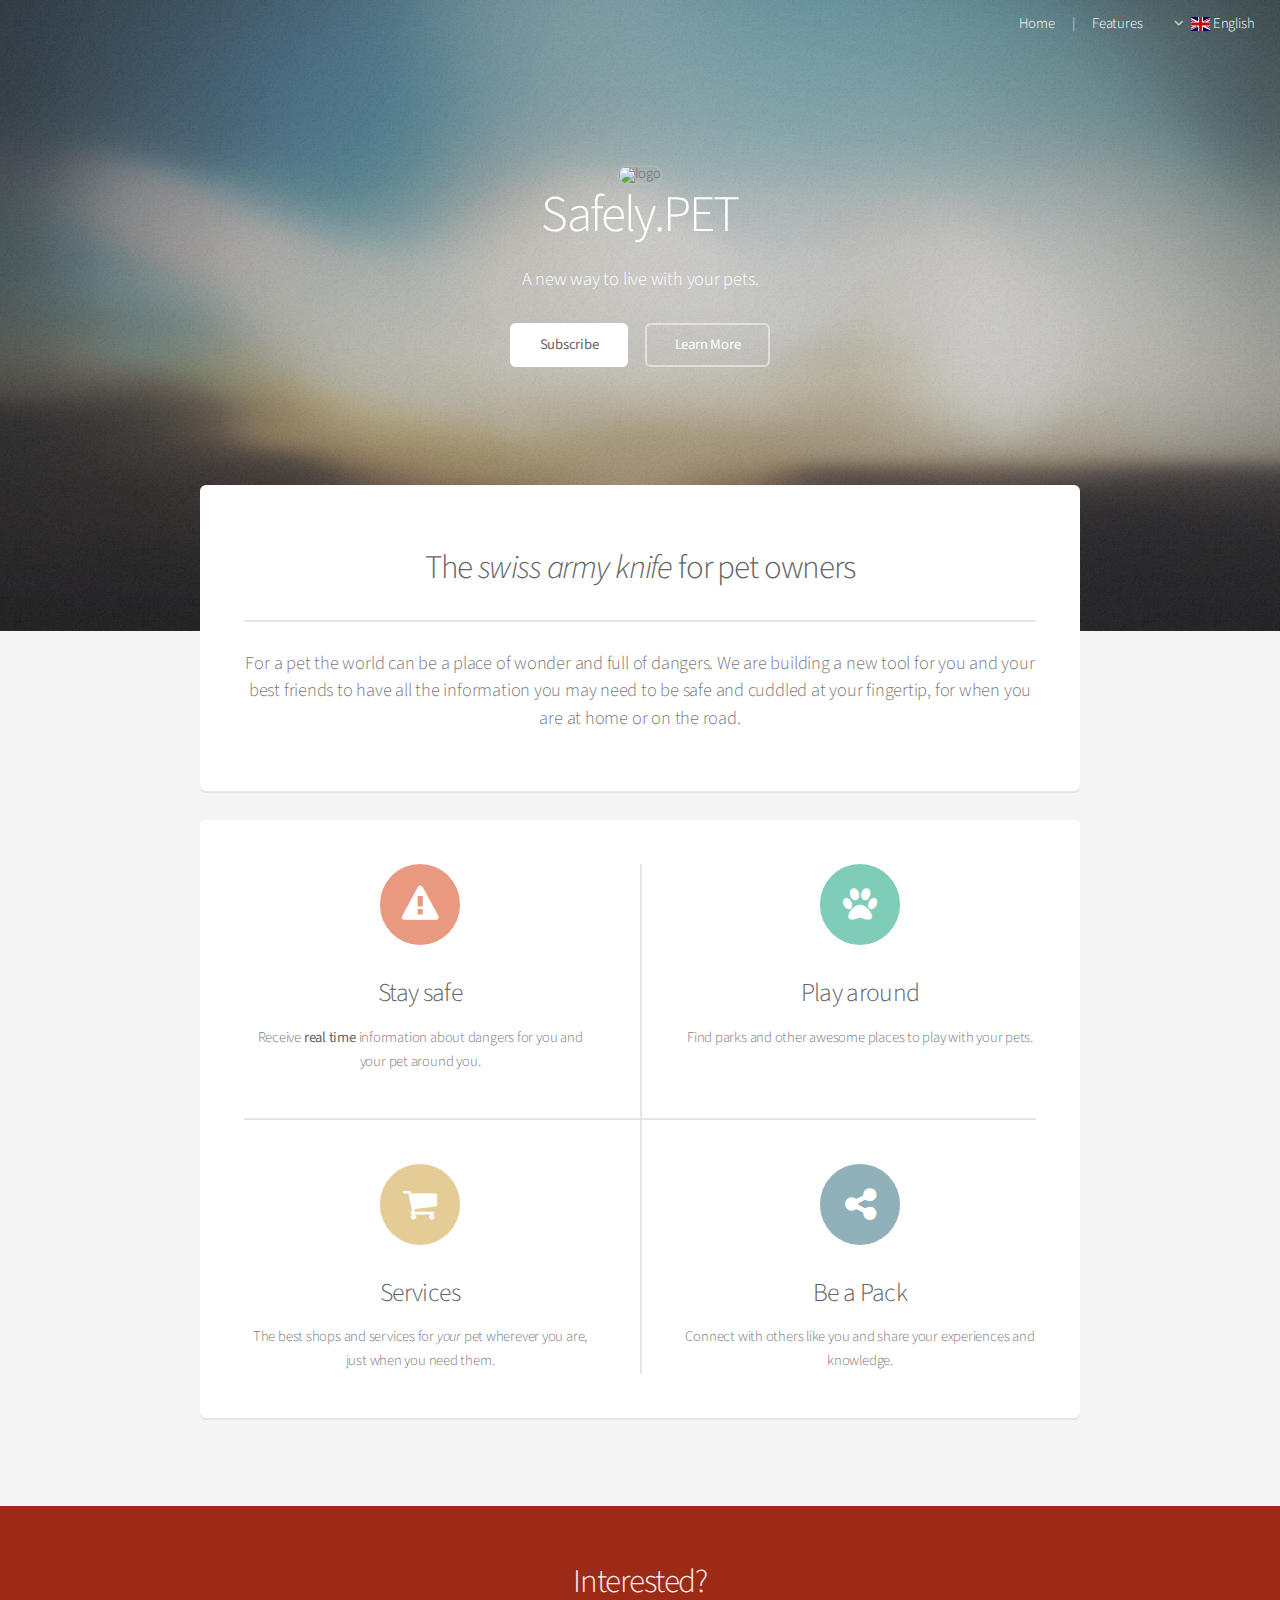
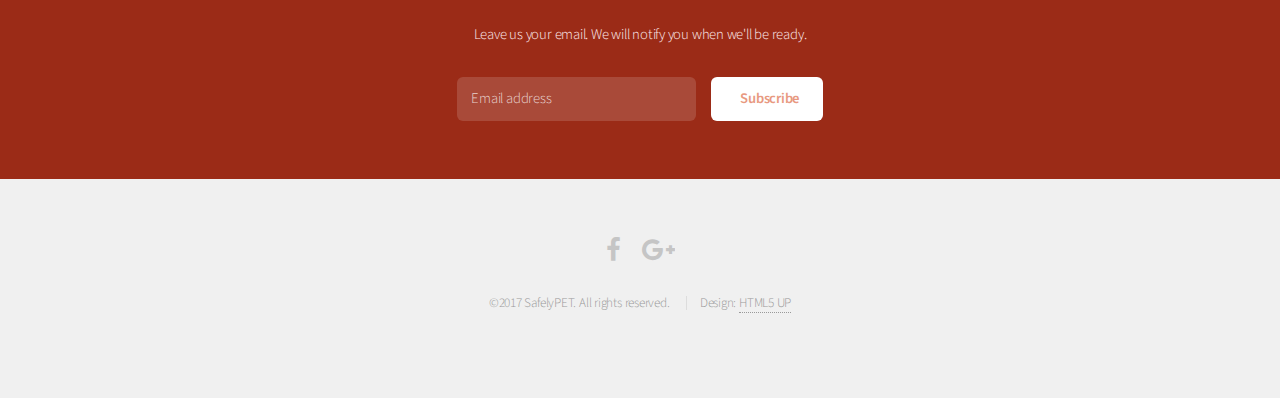
==== commit 8df4349b: "add smooth scrolling" ====
--- a/en/index.html
+++ b/en/index.html
@@ -1,43 +1,61 @@
-<!DOCTYPE HTML>
+<!DOCTYPE html PUBLIC "-//W3C//DTD XHTML 1.0 Transitional//EN" "http://www.w3.org/TR/xhtml1/DTD/xhtml1-transitional.dtd">
 <!--
 	Alpha by HTML5 UP
 	html5up.net | @ajlkn
 	Free for personal and commercial use under the CCA 3.0 license (html5up.net/license)
 -->
-<html>
+<html xmlns="http://www.w3.org/1999/xhtml">
 
 <head>
+	<meta http-equiv="content-type" content="text/html; charset=UTF-8" />
 	<title>Safely.PET</title>
-	<meta charset="utf-8" />
+	<meta name="description" content="Safely.PET - The new platform about safety and information for pets and pet owners" />
+	<meta name="keywords" content="pet, pet safety, poison, dog meatball, pet news, pet shops, dog park, nearby, pet holiday, "
+	/>
+	<meta name="robots" content="noodp" />
+	<meta http-equiv="Pragma" content="no-cache" />
+	<meta http-equiv="Cache-Control" content="no-cache" />
+	<meta name="language" content="EN" />
+	<meta name="rating" content="general" />
+	<meta name="revisit-after" content="3 DAYS" />
+	<meta name="robots" content="All" />
+	<meta name="distribution" content="Global" />
+
 	<meta name="viewport" content="width=device-width, initial-scale=1" />
 	<!--[if lte IE 8]><script src="../assets/js/ie/html5shiv.js"></script><![endif]-->
 	<link rel="stylesheet" href="../assets/css/main.css" />
 	<link rel="stylesheet" href="../assets/css/custom.css" />
 	<link rel="stylesheet" href="../assets/css/flag-icon.min.css" />
 	<!--[if lte IE 8]><link rel="stylesheet" href="../assets/css/ie8.css" /><![endif]-->
+	<script async="" src="//www.google-analytics.com/analytics.js"></script>
+	<!-- google analytics -->
+	<script>
+		(function (i, s, o, g, r, a, m) {
+			i['GoogleAnalyticsObject'] = r; i[r] = i[r] || function () {
+				(i[r].q = i[r].q || []).push(arguments)
+			}, i[r].l = 1 * new Date(); a = s.createElement(o),
+				m = s.getElementsByTagName(o)[0]; a.async = 1; a.src = g; m.parentNode.insertBefore(a, m)
+		})(window, document, 'script', '//www.google-analytics.com/analytics.js', 'ga');
+		ga('create', 'UA-68144947-1', 'auto');
+		ga('send', 'pageview');
+	</script>
+	<!-- end analytics -->
 </head>
 
 <body class="landing">
 	<div id="page-wrapper">
 
 		<!-- Header -->
-		<header id="header" class="">
+		<header id="header" class="alt">
 			<nav id="nav">
 				<ul>
-					<li><a href="index.html">Home</a></li> |
-					<li><a href="contact.html">Contact</a></li>
+					<li><a href="#banner">Home</a></li> |
+					<li><a href="#features">Features</a></li>
 					<li>
-						<a href="#" class="icon fa-angle-down">
-							<span class="flag-icon flag-icon-gb"></span> English</a>
+						<a href="#" class="icon fa-angle-down"><span class="flag-icon flag-icon-gb"></span> English</a>
 						<ul>
-							<li>
-								<a href="/it/">
-									<span class="flag-icon flag-icon-it"></span> Italiano</a>
-							</li>
-							<li>
-								<a href="#">
-									<span class="flag-icon flag-icon-fi"></span> Suomi</a>
-							</li>
+							<li><a href="/it/"><span class="flag-icon flag-icon-it"></span> Italiano</a></li>
+							<li><a href="#"><span class="flag-icon flag-icon-fi"></span> Suomi</a></li>
 						</ul>
 					</li>
 				</ul>
@@ -47,12 +65,13 @@
 		<!-- Banner -->
 		<section id="banner">
 			<h1>
-				<img src="../images/logo.png" alt="logo" class="logo">
+				<img src="../assets/images/logo.png" alt="logo" class="logo">
 			</h1>
 			<h2>Safely.PET</h2>
 			<p>A new way to live with your pets.</p>
 			<ul class="actions">
-				<li><a href="#cta" class="button special">Sign Up</a></li>
+				<li><a href="#cta" class="button special">Subscribe</a></li>
+				<li><a href="#features" class="button">Learn More</a></li>
 			</ul>
 		</section>
 
@@ -68,7 +87,7 @@
 						road.
 					</p>
 				</header>
-				<span class="image featured"><img src="../images/caro7.jpg" alt="" /></span>
+				<span class="image featured"><img src="../assets/images/caro82.jpg" alt="" /></span>
 			</section>
 
 			<section id="features" class="box special features">
@@ -77,7 +96,7 @@
 						<span class="icon major fa-exclamation-triangle accent2"></span>
 						<h3>Stay safe</h3>
 						<p>
-							Receive information about dangers for you and your pet around you.</br>
+							Receive <b>real time</b> information about dangers for you and your pet around you.</br>
 						</p>
 					</section>
 					<section>
@@ -91,21 +110,23 @@
 						<span class="icon major fa-shopping-cart accent5"></span>
 						<h3>Services</h3>
 						<p>
-							The best shops and services for <em>your</em> pet wherever you are, just when you need them</p>
+							The best shops and services for <em>your</em> pet wherever you are, just when you need them.</p>
 					</section>
 					<section>
 						<span class="icon major fa-share-alt accent4"></span>
 						<h3>Be a Pack</h3>
-						<p>Connect with others like you and share your experiences and knowledge</p>
+						<p>Connect with others like you and share your experiences and knowledge.</p>
 					</section>
 				</div>
 			</section>
+
+			<!--
 
 			<div class="row">
 				<div class="6u 12u(narrower)">
 
 					<section class="box special">
-						<span class="image featured"><img src="../images/caro52.jpg" alt="" /></span>
+						<span class="image featured"><img src="../assets/images/caro52.jpg" alt="" /></span>
 						<h3>Do you work with pets?</h3>
 						<p>
 							Wether you own a pet shop, do the occasional pet sitting, are a professional trainer or you just own a business and love
@@ -123,46 +144,52 @@
 							needs
 						</p>
 
-						<span class="image featured"><img src="../images/caro52.jpg" alt="" /></span>
+						<span class="image featured"><img src="../assets/images/caro52.jpg" alt="" /></span>
 					</section>
 
 				</div>
 			</div>
-
-			<!--
-						<div class="6u 12u(narrower)">
-
-							<section class="box special">
-								<span class="image featured"><img src="../images/pic03.jpg" alt="" /></span>
-								<h3>Accumsan integer</h3>
-								<p>Integer volutpat ante et accumsan commophasellus sed aliquam feugiat lorem aliquet ut enim rutrum phasellus iaculis accumsan dolore magna aliquam veroeros.</p>
-								<ul class="actions">
-									<li><a href="#" class="button alt">Learn More</a></li>
-								</ul>
-							</section>
-
+			<div class="6u 12u(narrower)">
+
+				<section class="box special">
+					<span class="image featured"><img src="../assets/images/pic03.jpg" alt="" /></span>
+					<h3>Accumsan integer</h3>
+					<p>Integer volutpat ante et accumsan commophasellus sed aliquam feugiat lorem aliquet ut enim rutrum phasellus iaculis
+						accumsan dolore magna aliquam veroeros.</p>
+					<ul class="actions">
+						<li><a href="#" class="button alt">Learn More</a></li>
+					</ul>
+				</section>
+
+			</div>
+	-->
+		</section>
+
+		<!-- CTA -->
+		<section id="cta" class="cta">
+
+			<h2>Interested?</h2>
+			<p>Leave us your email. We will notify you when we'll be ready.</p>
+			<!-- Begin MailChimp Signup Form -->
+			<div id="mc_embed_signup">
+				<form action="//safelypet.us11.list-manage.com/subscribe/post?u=ac785f092f9a83246f15a2fd3&amp;id=593ee162b4" method="post"
+					id="mc-embedded-subscribe-form" name="mc-embedded-subscribe-form" class="validate" target="_blank" novalidate>
+					<div id="mc_embed_signup_scroll" class="row uniform 50%">
+						<div class="8u 12u(mobilep)">
+							<input type="email" value="" name="EMAIL" class="email" id="mce-EMAIL" placeholder="Email address" required>
+						</div>
+						<!-- real people should not fill this in and expect good things - do not remove this or risk form bot signups-->
+						<div style="position: absolute; left: -5000px;" aria-hidden="true">
+							<input type="text" name="b_ac785f092f9a83246f15a2fd3_593ee162b4" tabindex="-1" value="">
+						</div>
+						<!-- end bot -->
+						<div class="4u 12u(mobilep) clear">
+							<input type="submit" value="Subscribe" name="subscribe" id="mc-embedded-subscribe" class="button fit">
 						</div>
 					</div>
--->
-		</section>
-
-		<!-- CTA -->
-		<section class="cta">
-
-			<h2>Interested?</h2>
-			<p>Leave us your email we will notify you when we'll be ready.</p>
-
-			<form>
-				<div class="row uniform 50%">
-					<div class="8u 12u(mobilep)">
-						<input type="email" name="email" id="email" placeholder="Email Address" />
-					</div>
-					<div class="4u 12u(mobilep)">
-						<input type="submit" value="Sign Up" class="fit" />
-					</div>
-				</div>
-			</form>
-
+					</form>
+			</div>
+			<!--End mc_embed_signup-->
 		</section>
 
 		<!-- Footer -->
@@ -173,7 +200,7 @@
 				<!-- <li><a href="#" class="icon fa-instagram"><span class="label">Instagram</span></a></li> -->
 				<!-- <li><a href="#" class="icon fa-github"><span class="label">Github</span></a></li> -->
 				<!-- <li><a href="#" class="icon fa-dribbble"><span class="label">Dribbble</span></a></li> -->
-				<li><a href="#" class="icon fa-google-plus"><span class="label">Google+</span></a></li>
+				<li><a href="https://plus.google.com/107720007417693580101" class="icon fa-google-plus"><span class="label">Google+</span></a></li>
 			</ul>
 			<ul class="copyright">
 				<li>&copy;2017 SafelyPET. All rights reserved.</li>
@@ -191,7 +218,7 @@
 	<script src="../assets/js/util.js"></script>
 	<!--[if lte IE 8]><script src="../assets/js/ie/respond.min.js"></script><![endif]-->
 	<script src="../assets/js/main.js"></script>
-
+	<script src="../assets/js/smoothscroll.js"></script>
 </body>
 
 </html>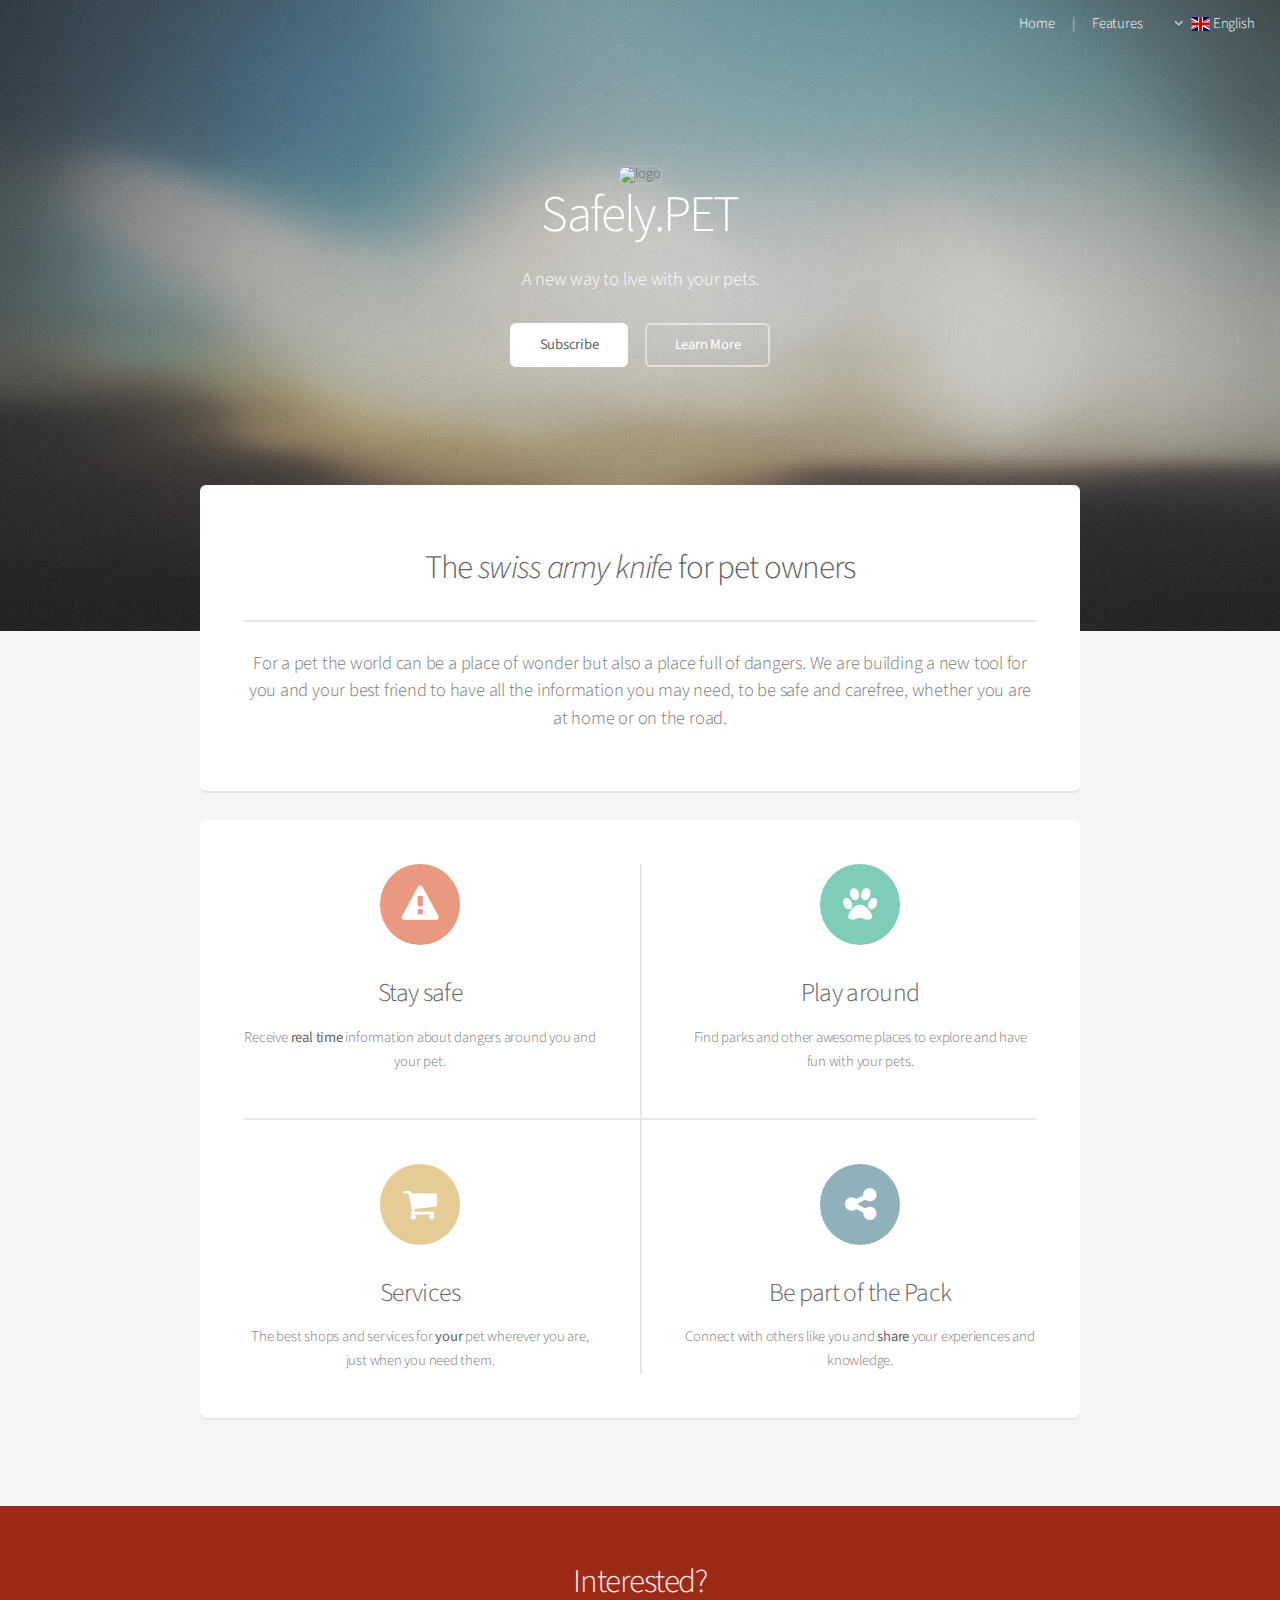
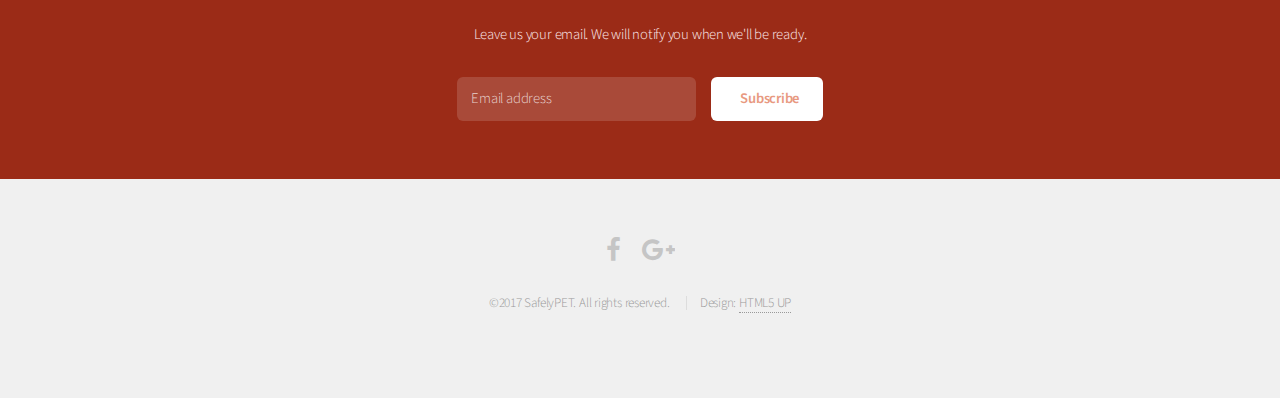
==== commit 1fd92526: "english version fixes" ====
--- a/en/index.html
+++ b/en/index.html
@@ -1,15 +1,15 @@
 <!DOCTYPE html PUBLIC "-//W3C//DTD XHTML 1.0 Transitional//EN" "http://www.w3.org/TR/xhtml1/DTD/xhtml1-transitional.dtd">
 <!--
-	Alpha by HTML5 UP
-	html5up.net | @ajlkn
-	Free for personal and commercial use under the CCA 3.0 license (html5up.net/license)
+    Alpha by HTML5 UP
+    html5up.net | @ajlkn
+    Free for personal and commercial use under the CCA 3.0 license (html5up.net/license)
 -->
 <html xmlns="http://www.w3.org/1999/xhtml">
 
 <head>
 	<meta http-equiv="content-type" content="text/html; charset=UTF-8" />
 	<title>Safely.PET</title>
-	<meta name="description" content="Safely.PET - The new platform about safety and information for pets and pet owners" />
+	<meta name="description" content="Safely.PET - Safety and information for pets at your fingertip." />
 	<meta name="keywords" content="pet, pet safety, poison, dog meatball, pet news, pet shops, dog park, nearby, pet holiday, "
 	/>
 	<meta name="robots" content="noodp" />
@@ -55,7 +55,7 @@
 						<a href="#" class="icon fa-angle-down"><span class="flag-icon flag-icon-gb"></span> English</a>
 						<ul>
 							<li><a href="/it/"><span class="flag-icon flag-icon-it"></span> Italiano</a></li>
-							<li><a href="#"><span class="flag-icon flag-icon-fi"></span> Suomi</a></li>
+							<li><a href="/fi/"><span class="flag-icon flag-icon-fi"></span> Suomi</a></li>
 						</ul>
 					</li>
 				</ul>
@@ -82,9 +82,8 @@
 				<header class="major">
 					<h2>The <em>swiss army knife</em> for pet owners</h2>
 					<p>
-						For a pet the world can be a place of wonder and full of dangers. We are building a new tool for you and your best friends
-						to have all the information you may need to be safe and cuddled at your fingertip, for when you are at home or on the
-						road.
+						For a pet the world can be a place of wonder but also a place full of dangers. We are building a new tool for you and your
+						best friend to have all the information you may need, to be safe and carefree, whether you are at home or on the road.
 					</p>
 				</header>
 				<span class="image featured"><img src="../assets/images/caro82.jpg" alt="" /></span>
@@ -96,13 +95,13 @@
 						<span class="icon major fa-exclamation-triangle accent2"></span>
 						<h3>Stay safe</h3>
 						<p>
-							Receive <b>real time</b> information about dangers for you and your pet around you.</br>
+							Receive <strong>real time</strong> information about dangers around you and your pet.
 						</p>
 					</section>
 					<section>
 						<span class="icon major fa-paw accent3"></span>
 						<h3>Play around</h3>
-						<p>Find parks and other awesome places to play with your pets.</p>
+						<p>Find parks and other awesome places to explore and have fun with your pets.</p>
 					</section>
 				</div>
 				<div class="features-row">
@@ -110,59 +109,16 @@
 						<span class="icon major fa-shopping-cart accent5"></span>
 						<h3>Services</h3>
 						<p>
-							The best shops and services for <em>your</em> pet wherever you are, just when you need them.</p>
+							The best shops and services for <strong>your</strong> pet wherever you are, just when you need them.</p>
 					</section>
 					<section>
 						<span class="icon major fa-share-alt accent4"></span>
-						<h3>Be a Pack</h3>
-						<p>Connect with others like you and share your experiences and knowledge.</p>
+						<h3>Be part of the Pack</h3>
+						<p>Connect with others like you and <strong>share</strong> your experiences and knowledge.</p>
 					</section>
 				</div>
 			</section>
 
-			<!--
-
-			<div class="row">
-				<div class="6u 12u(narrower)">
-
-					<section class="box special">
-						<span class="image featured"><img src="../assets/images/caro52.jpg" alt="" /></span>
-						<h3>Do you work with pets?</h3>
-						<p>
-							Wether you own a pet shop, do the occasional pet sitting, are a professional trainer or you just own a business and love
-							pets around you, we are planning awesome features to expand your business!
-						</p>
-					</section>
-
-				</div>
-				<div class="6u 12u(narrower)">
-
-					<section class="box special">
-						<h3>Rescue associations</h3>
-						<p>
-							We got special functionalities planned for your needs too, to help you improve how you help pets and owners with their special
-							needs
-						</p>
-
-						<span class="image featured"><img src="../assets/images/caro52.jpg" alt="" /></span>
-					</section>
-
-				</div>
-			</div>
-			<div class="6u 12u(narrower)">
-
-				<section class="box special">
-					<span class="image featured"><img src="../assets/images/pic03.jpg" alt="" /></span>
-					<h3>Accumsan integer</h3>
-					<p>Integer volutpat ante et accumsan commophasellus sed aliquam feugiat lorem aliquet ut enim rutrum phasellus iaculis
-						accumsan dolore magna aliquam veroeros.</p>
-					<ul class="actions">
-						<li><a href="#" class="button alt">Learn More</a></li>
-					</ul>
-				</section>
-
-			</div>
-	-->
 		</section>
 
 		<!-- CTA -->
@@ -197,9 +153,6 @@
 			<ul class="icons">
 				<!-- <li><a href="#" class="icon fa-twitter"><span class="label">Twitter</span></a></li> -->
 				<li><a href="https://www.facebook.com/SafelyPetintl/" class="icon fa-facebook"><span class="label">Facebook</span></a></li>
-				<!-- <li><a href="#" class="icon fa-instagram"><span class="label">Instagram</span></a></li> -->
-				<!-- <li><a href="#" class="icon fa-github"><span class="label">Github</span></a></li> -->
-				<!-- <li><a href="#" class="icon fa-dribbble"><span class="label">Dribbble</span></a></li> -->
 				<li><a href="https://plus.google.com/107720007417693580101" class="icon fa-google-plus"><span class="label">Google+</span></a></li>
 			</ul>
 			<ul class="copyright">
